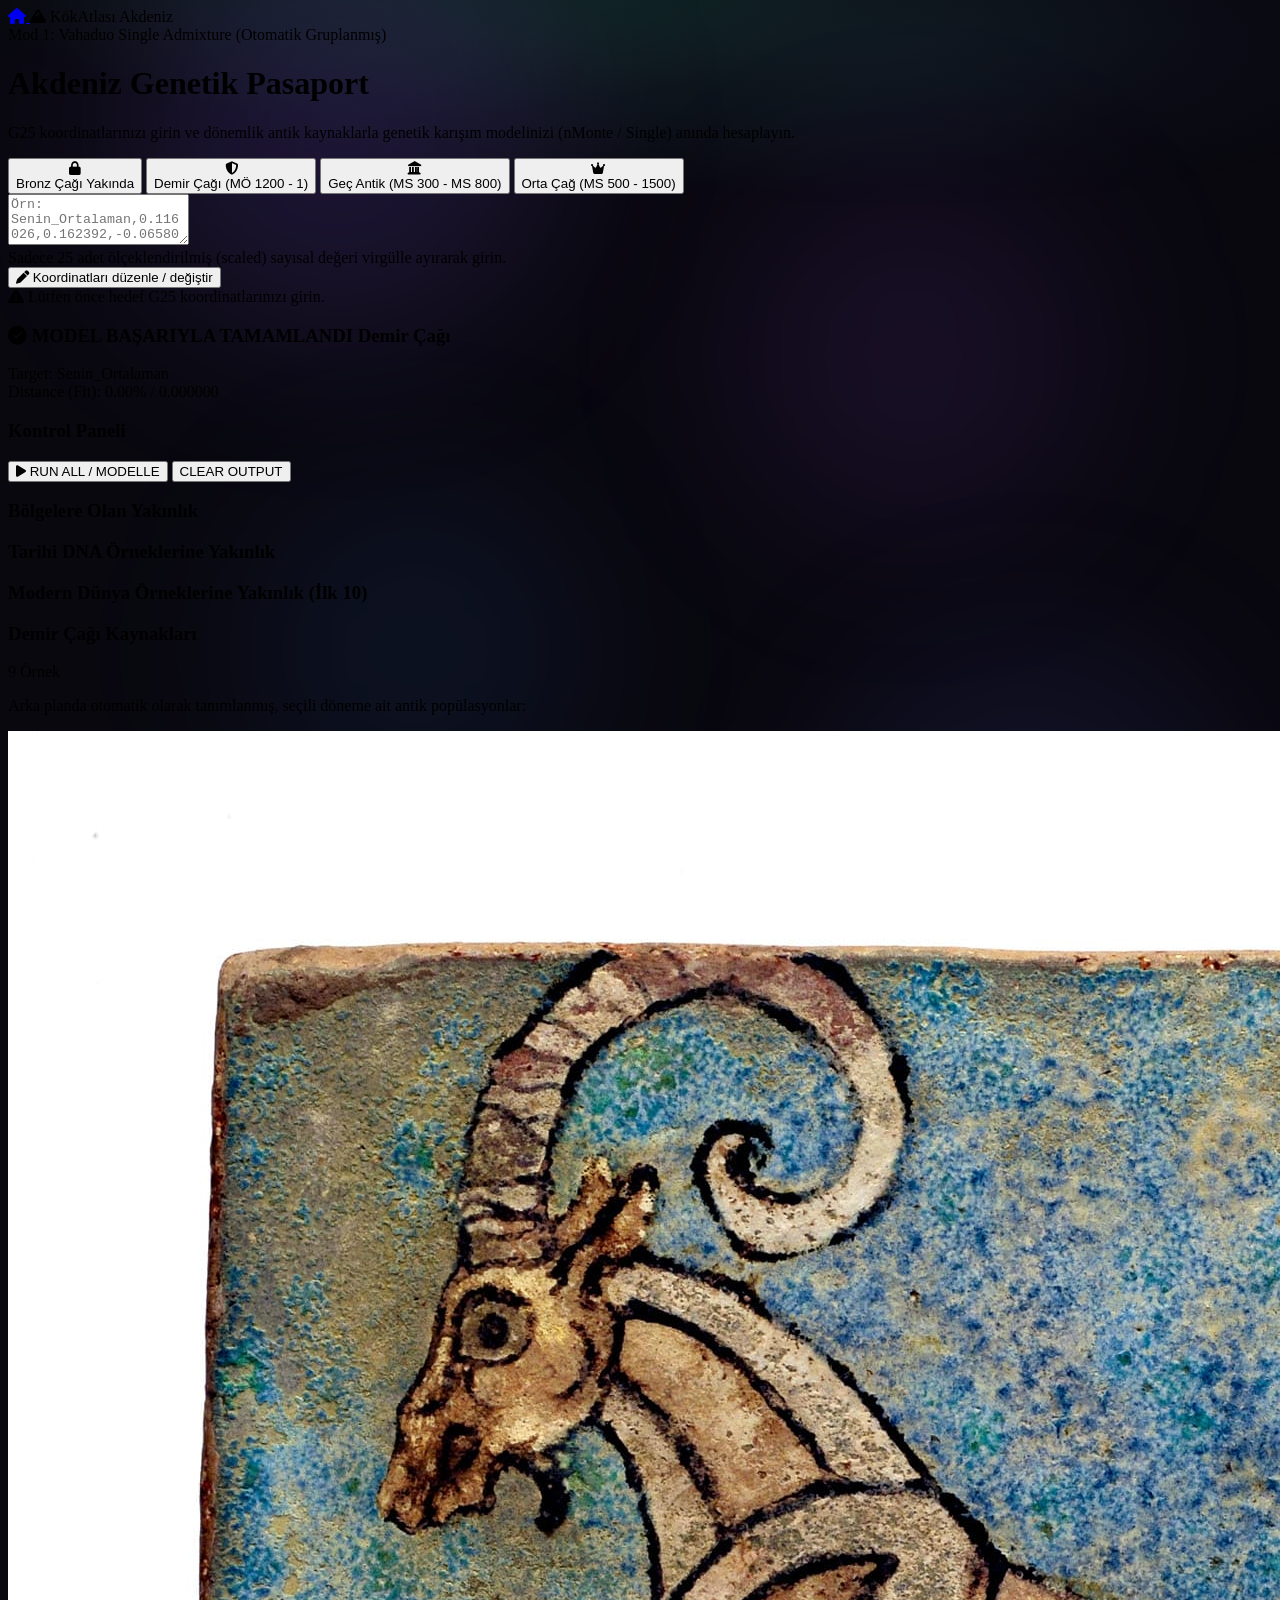
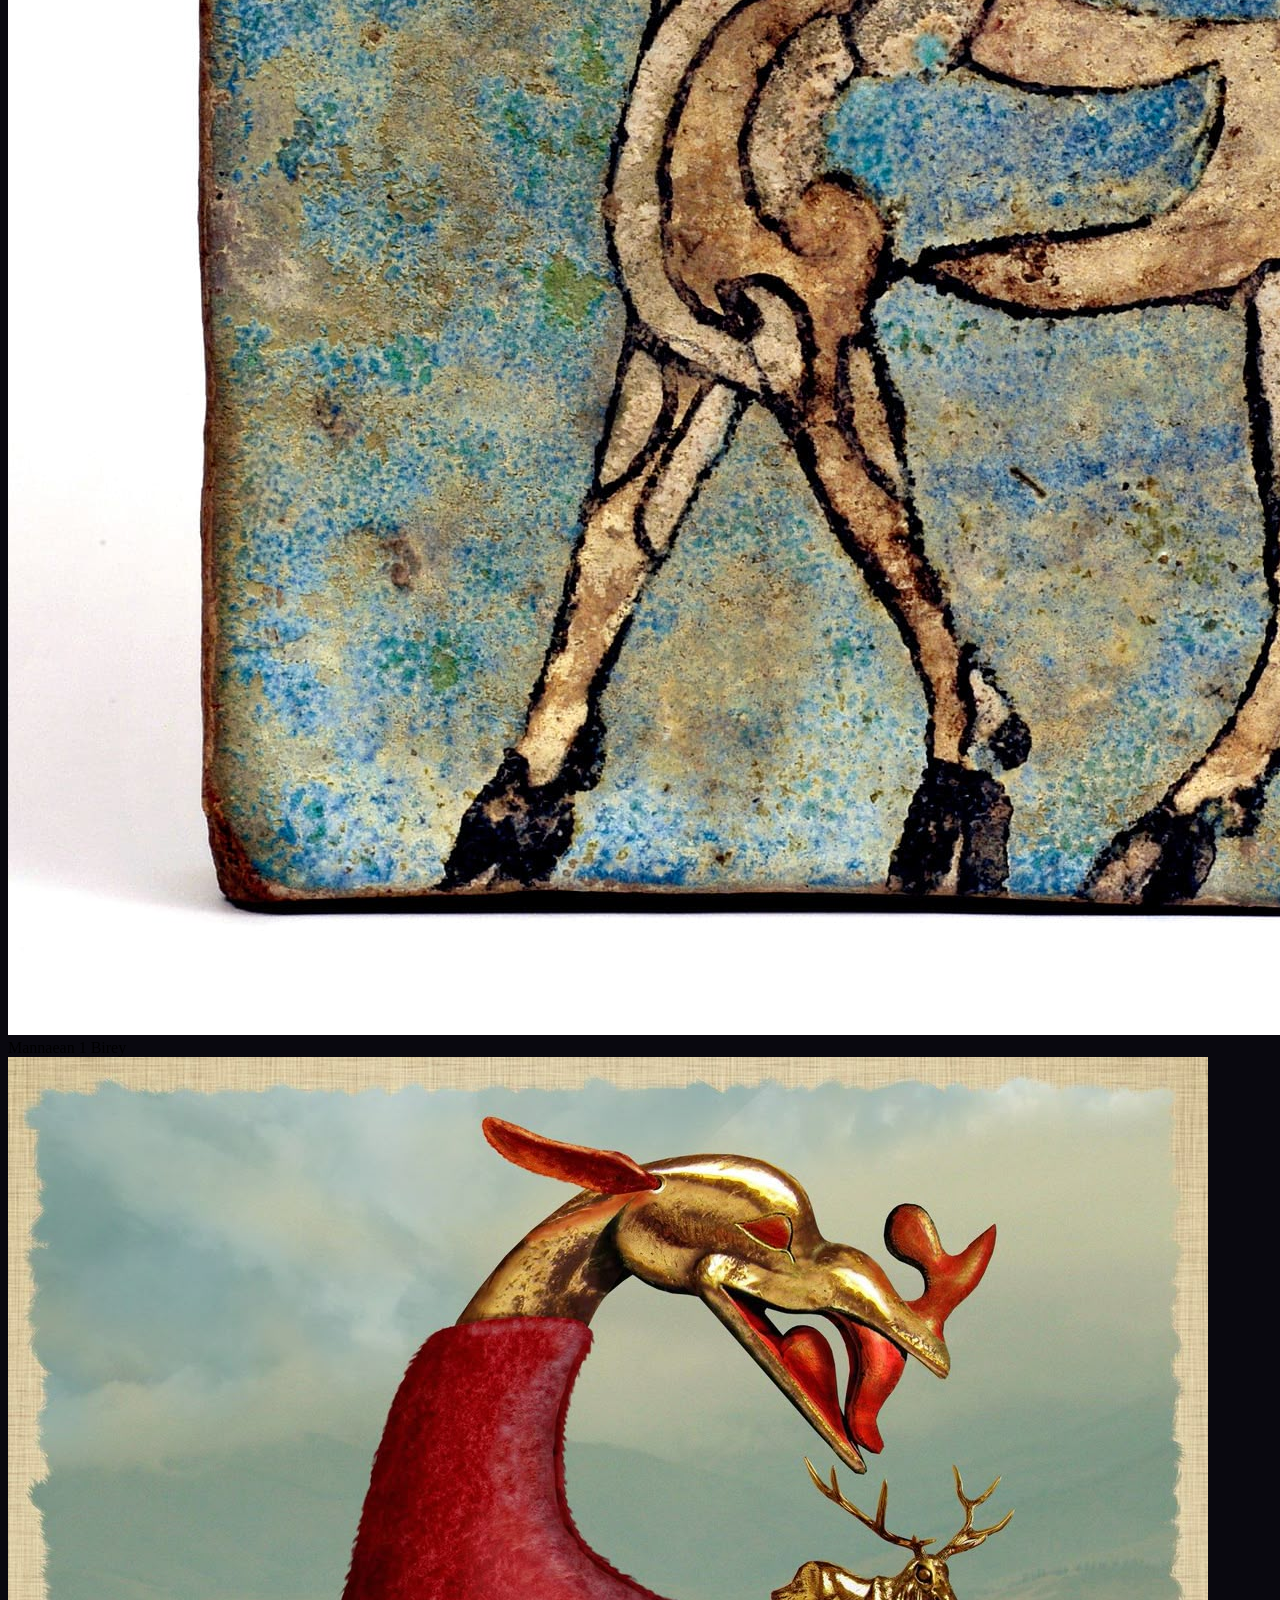
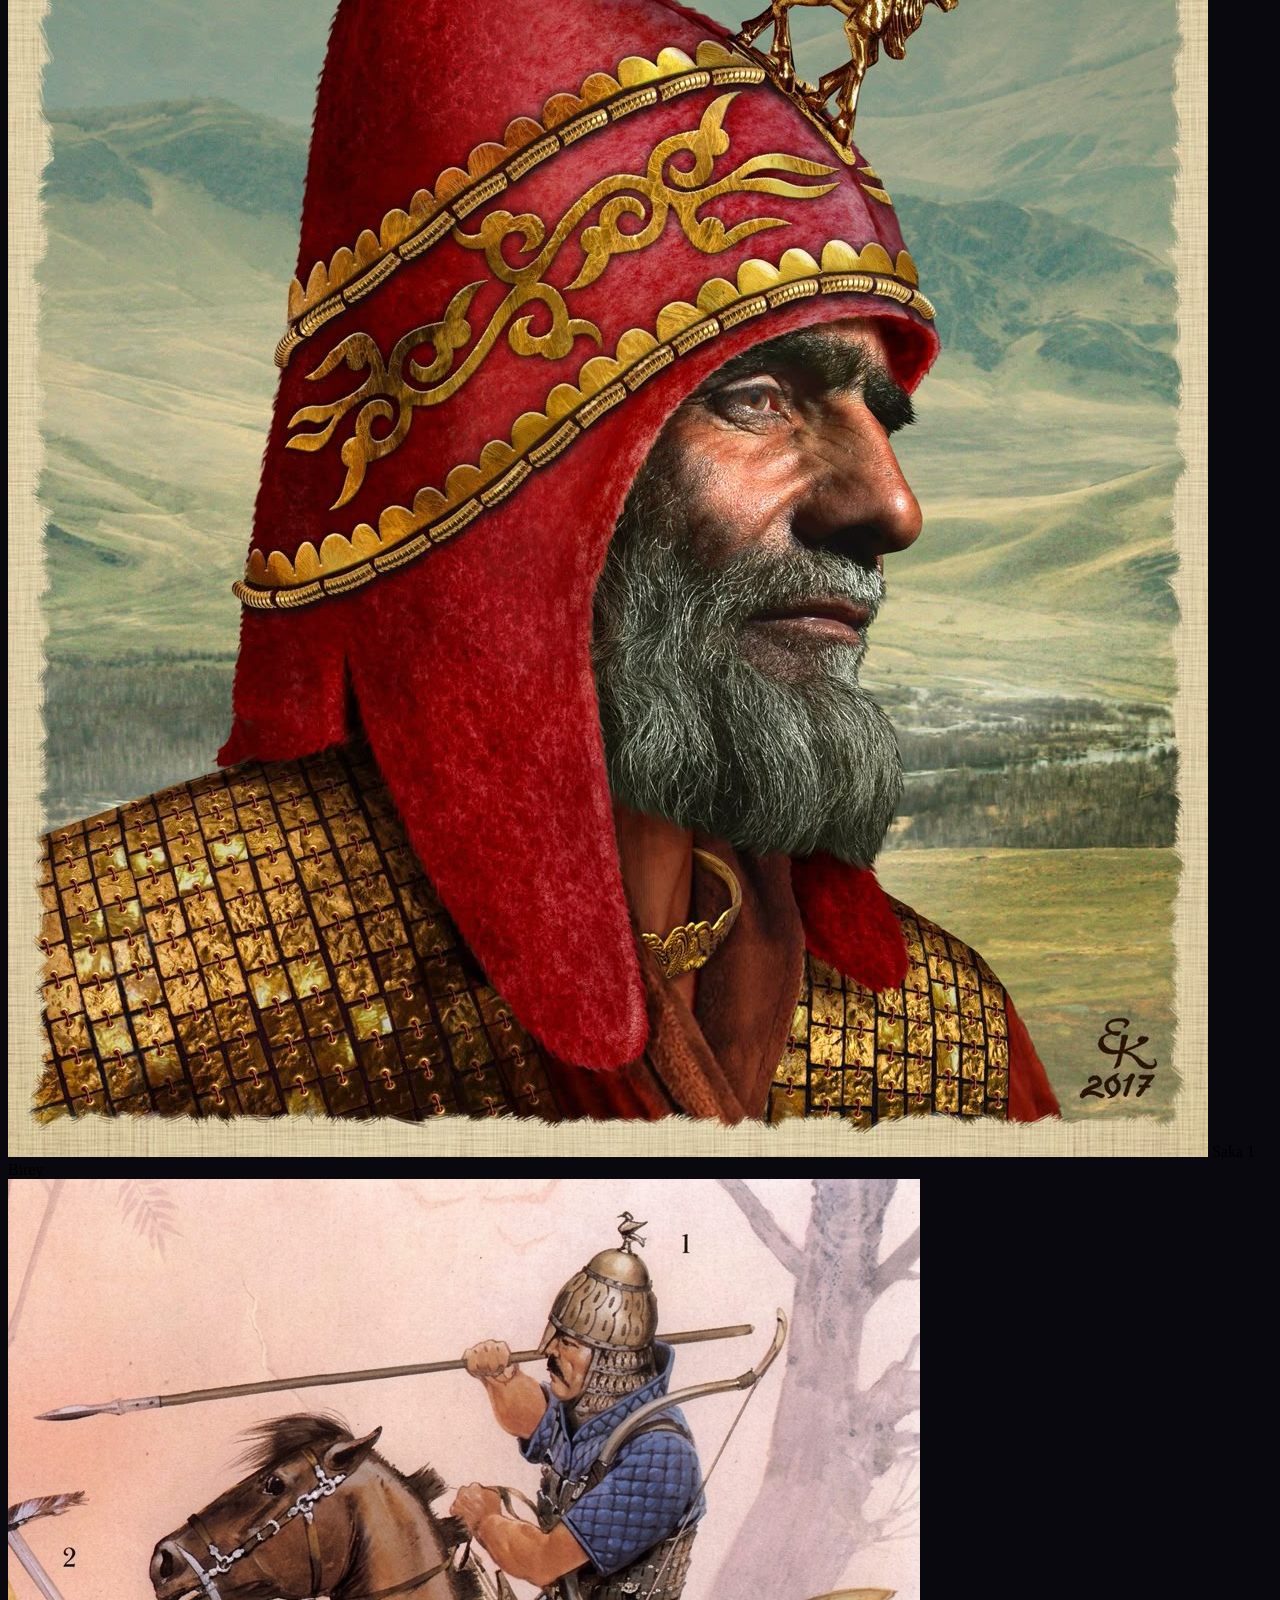
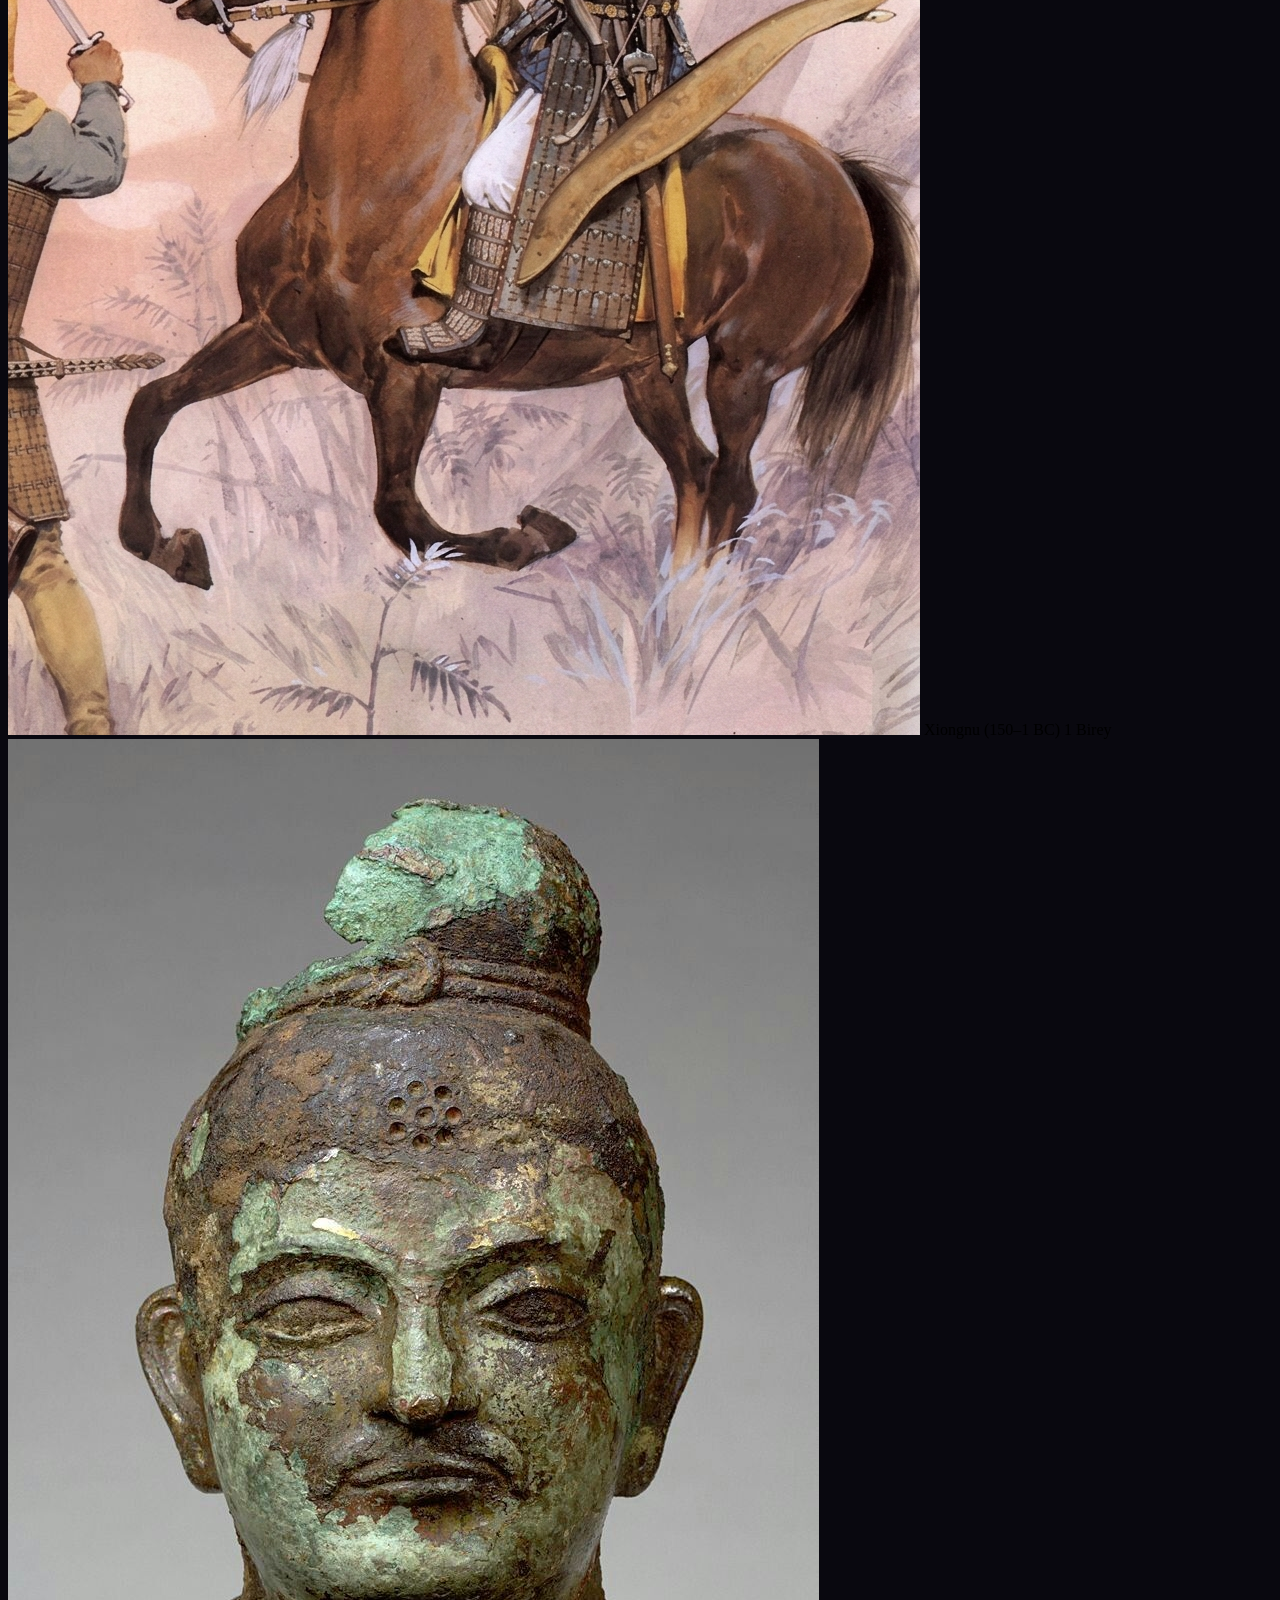
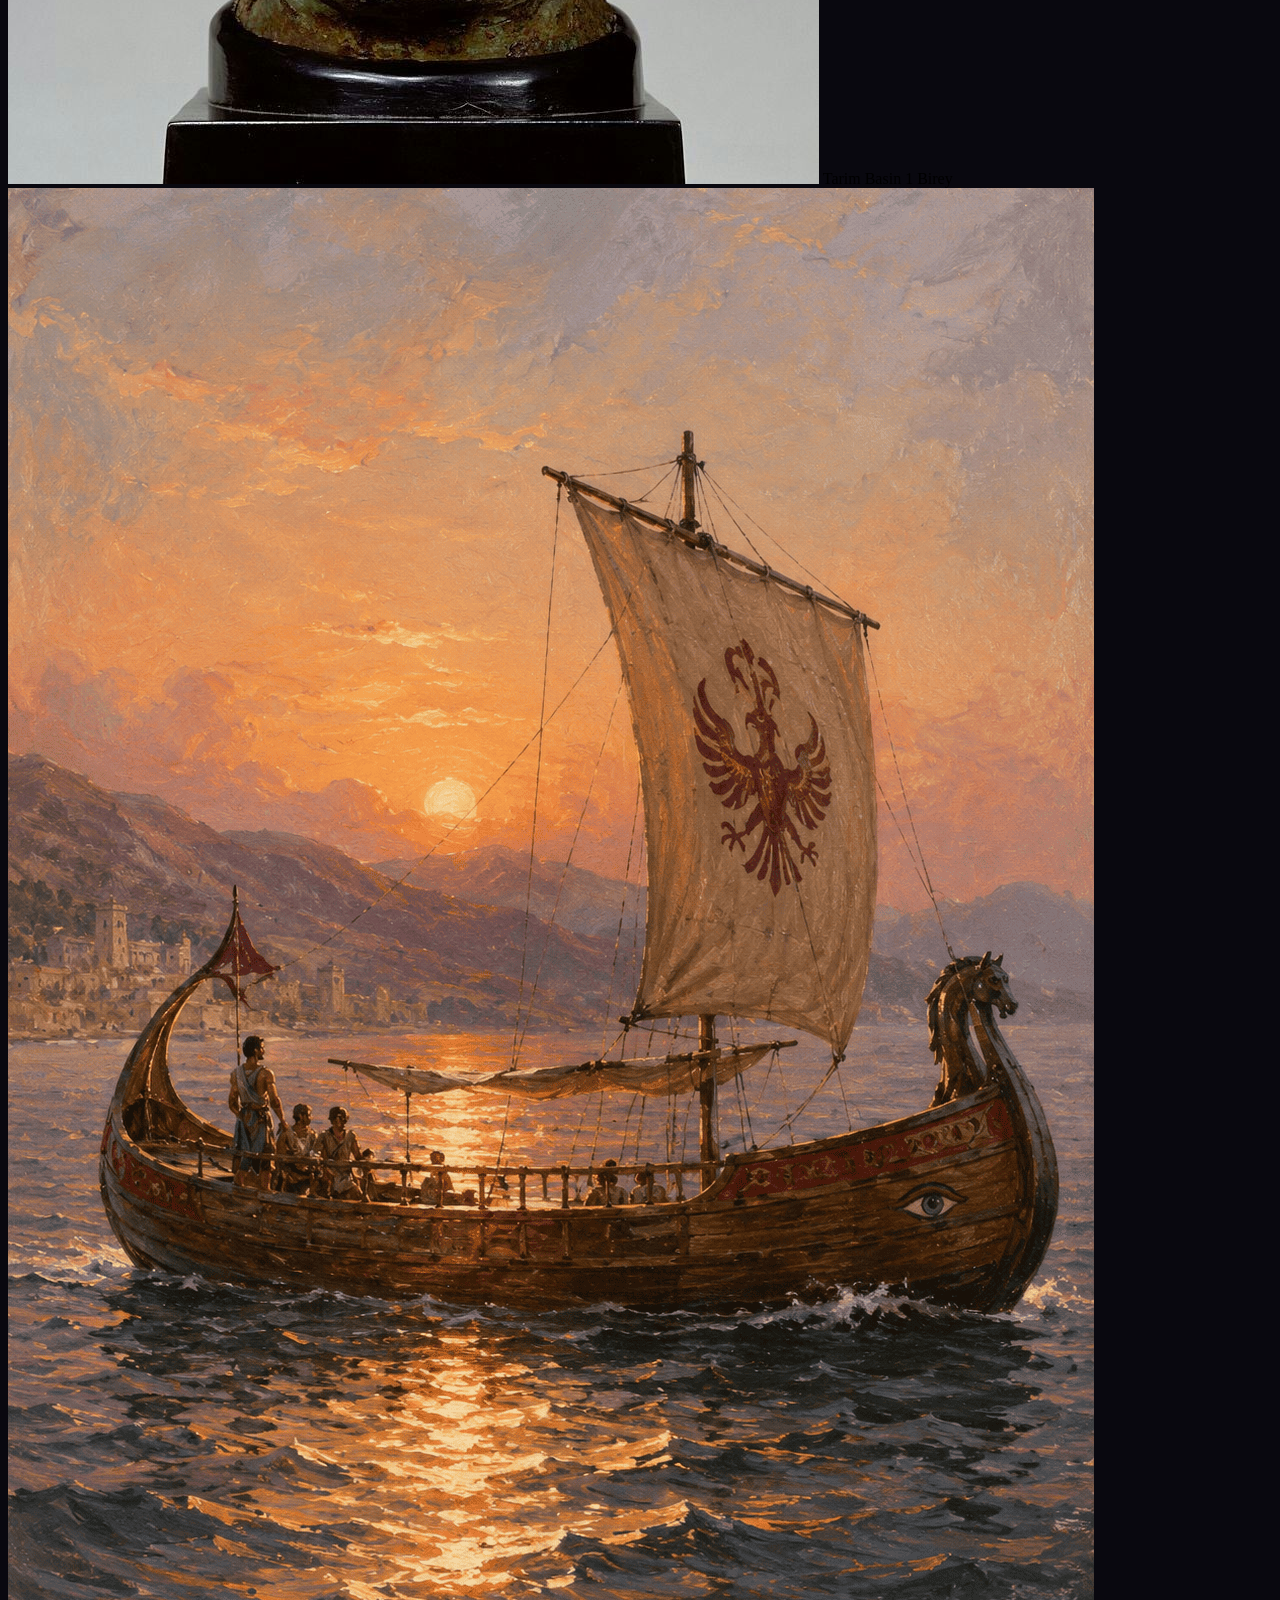
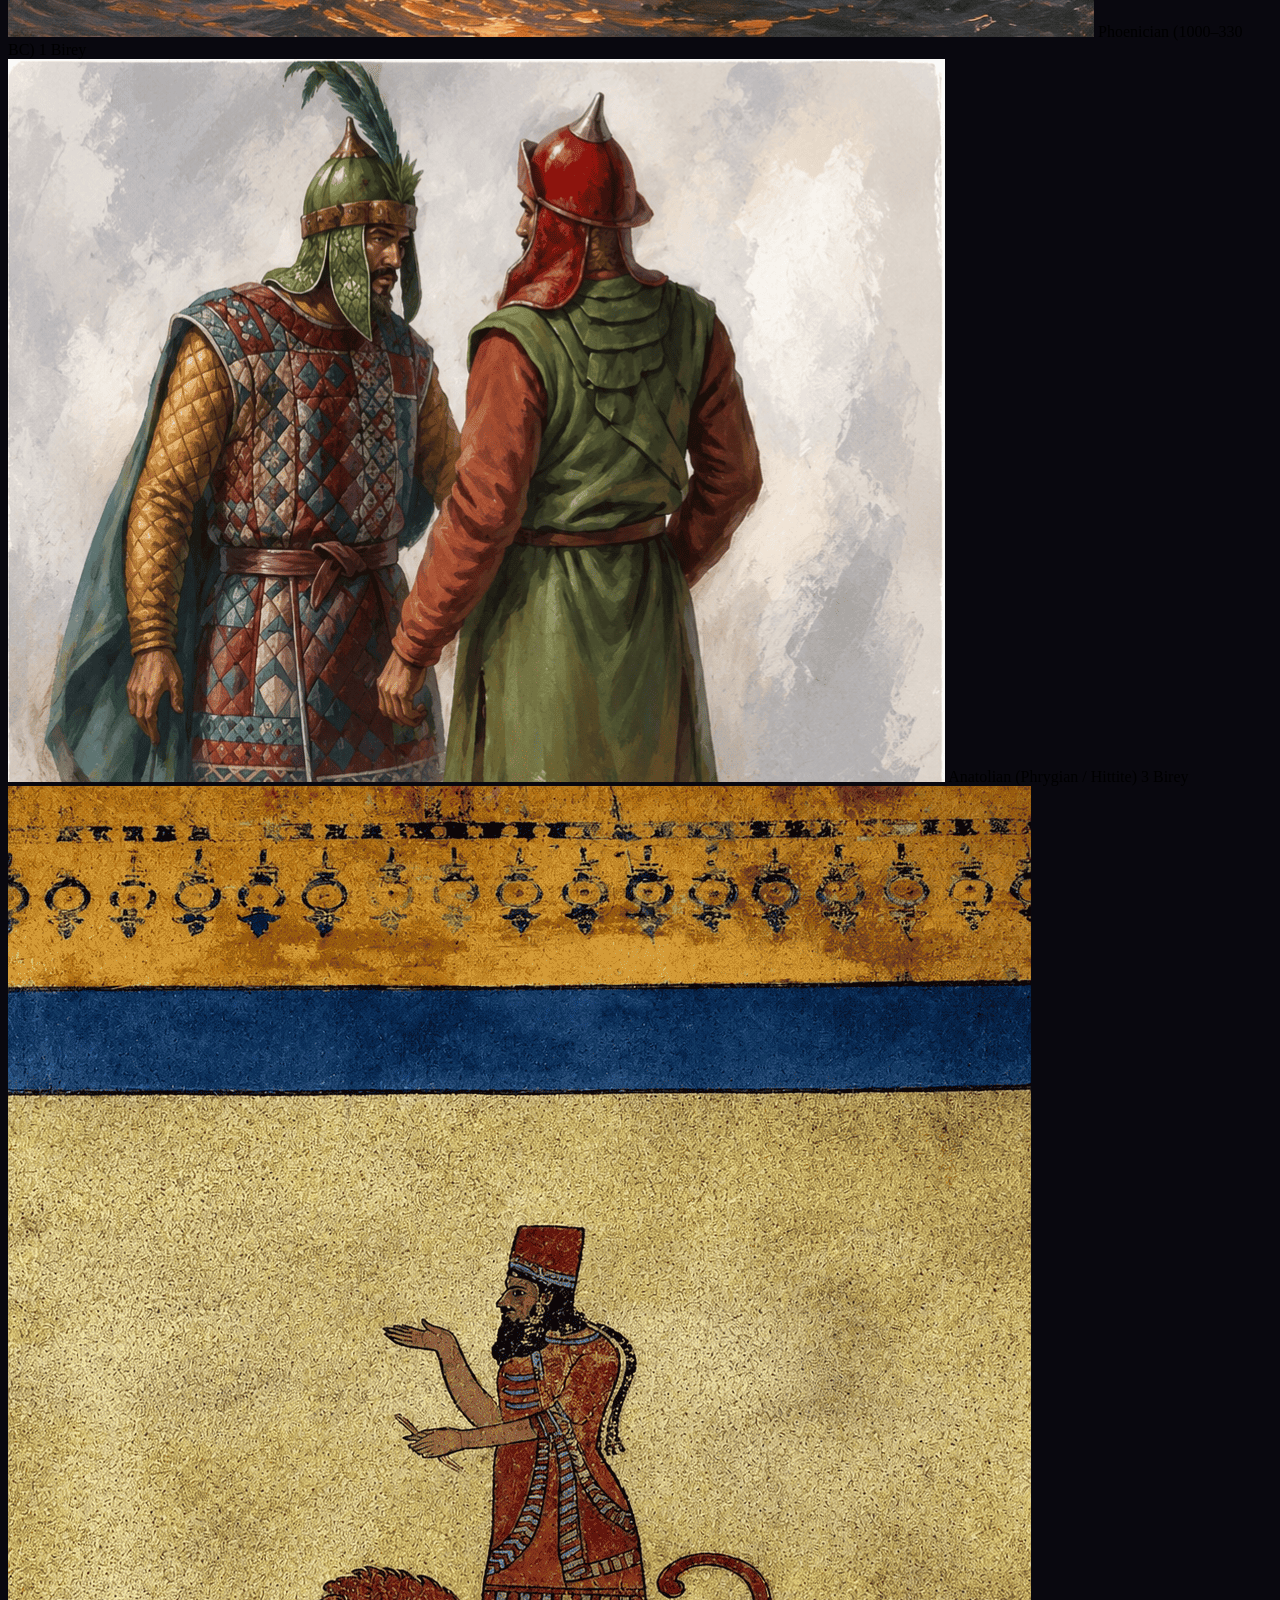
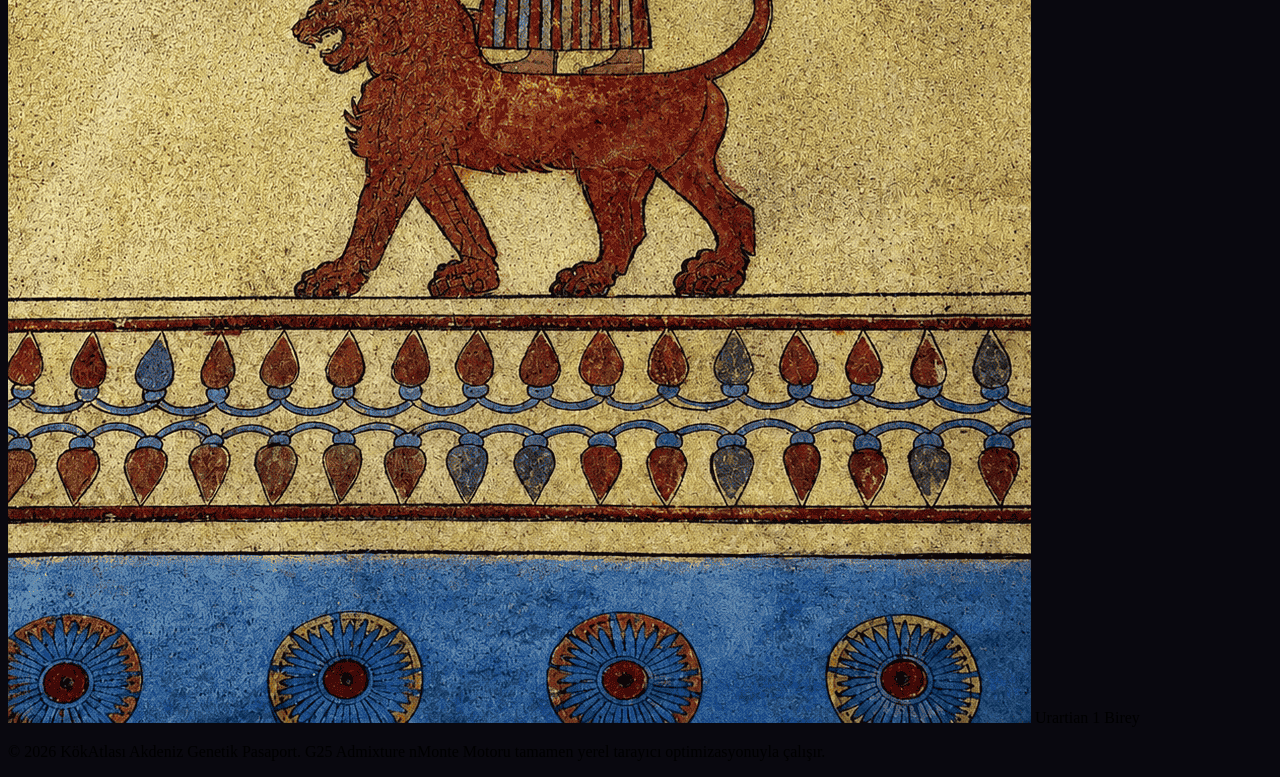
==== akdeniz.html @ dd56e6c7 "Create akdeniz.html" ====
<!DOCTYPE html>
<html lang="tr">
<head>
    <meta charset="UTF-8">
    <meta name="viewport" content="width=device-width, initial-scale=1.0">
    <title>KökAtlası - Akdeniz Genetik Pasaport</title>
    <script src="https://cdn.tailwindcss.com"></script>
    <link href="https://fonts.googleapis.com/css2?family=Plus+Jakarta+Sans:wght@300;400;500;600;700;800&display=swap" rel="stylesheet">
    <link rel="stylesheet" href="https://cdnjs.cloudflare.com/ajax/libs/font-awesome/6.4.0/css/all.min.css">
    
    <script>
        tailwind.config = {
            theme: {
                extend: {
                    fontFamily: {
                        sans: ['Plus Jakarta Sans', 'sans-serif'],
                    },
                    colors: {
                        darkBg: '#09080f',
                        cardBg: '#12111a',
                        cardBorder: '#1f1d2b',
                        brandPurple: '#8b5cf6',
                        brandIndigo: '#6366f1',
                    }
                }
            }
        }
    </script>
    
    <style>
        body {
            background-color: #09080f;
            background-image: none;
            background-attachment: fixed;
            overflow-x: hidden;
        }

        /* Yavaşça süzülen arka plan ışık lekeleri */
        .bg-orb {
            position: fixed;
            border-radius: 9999px;
            filter: blur(90px);
            pointer-events: none;
            z-index: 0;
        }
        .bg-orb-1 {
            top: -10%;
            left: 10%;
            width: 420px;
            height: 420px;
            background: rgba(139, 92, 246, 0.16);
            animation: orbDrift1 28s ease-in-out infinite;
        }
        .bg-orb-2 {
            bottom: -15%;
            right: 5%;
            width: 380px;
            height: 380px;
            background: rgba(99, 102, 241, 0.12);
            animation: orbDrift2 32s ease-in-out infinite;
        }
        .bg-orb-3 {
            top: 20%;
            right: 15%;
            width: 350px;
            height: 350px;
            background: rgba(168, 85, 247, 0.1);
            animation: orbDrift3 35s ease-in-out infinite;
        }
        .bg-orb-4 {
            bottom: 10%;
            left: 20%;
            width: 320px;
            height: 320px;
            background: rgba(59, 130, 246, 0.09);
            animation: orbDrift4 30s ease-in-out infinite;
        }
        @keyframes orbDrift1 {
            0%, 100% { transform: translate(0, 0) scale(1); }
            50% { transform: translate(40px, 30px) scale(1.08); }
        }
        @keyframes orbDrift2 {
            0%, 100% { transform: translate(0, 0) scale(1); }
            50% { transform: translate(-30px, -20px) scale(1.1); }
        }
        @keyframes orbDrift3 {
            0%, 100% { transform: translate(0, 0) scale(1); }
            50% { transform: translate(-20px, 25px) scale(1.05); }
        }
        @keyframes orbDrift4 {
            0%, 100% { transform: translate(0, 0) scale(1); }
            50% { transform: translate(25px, -15px) scale(1.07); }
        }

        /* Kuzey ışıkları (Aurora Borealis) efekti */
        #aurora {
            position: fixed;
            inset: 0;
            pointer-events: none;
            z-index: 0;
            background: 
                radial-gradient(ellipse 1200px 400px at 50% 0%, rgba(52, 211, 153, 0.08) 0%, transparent 50%),
                radial-gradient(ellipse 900px 350px at 30% -10%, rgba(34, 197, 94, 0.1) 0%, transparent 60%),
                radial-gradient(ellipse 1000px 300px at 70% 5%, rgba(96, 165, 250, 0.06) 0%, transparent 55%);
            background-attachment: fixed;
            animation: auroraFlow 12s ease-in-out infinite;
        }
        @keyframes auroraFlow {
            0%, 100% { 
                background: 
                    radial-gradient(ellipse 1200px 400px at 50% 0%, rgba(52, 211, 153, 0.08) 0%, transparent 50%),
                    radial-gradient(ellipse 900px 350px at 30% -10%, rgba(34, 197, 94, 0.1) 0%, transparent 60%),
                    radial-gradient(ellipse 1000px 300px at 70% 5%, rgba(96, 165, 250, 0.06) 0%, transparent 55%);
            }
            50% { 
                background: 
                    radial-gradient(ellipse 1200px 400px at 50% 0%, rgba(52, 211, 153, 0.14) 0%, transparent 50%),
                    radial-gradient(ellipse 900px 350px at 30% -10%, rgba(34, 197, 94, 0.15) 0%, transparent 60%),
                    radial-gradient(ellipse 1000px 300px at 70% 5%, rgba(96, 165, 250, 0.11) 0%, transparent 55%);
            }
        }

        header, main, footer {
            position: relative;
            z-index: 1;
        }

        /* Yıldız / parçacık arka planı */
        #starField {
            position: fixed;
            inset: 0;
            pointer-events: none;
            z-index: 0;
            overflow: hidden;
            animation: starDrift 80s linear infinite;
        }
        @keyframes starDrift {
            from { transform: translateX(0); }
            to { transform: translateX(100px); }
        }
        .star {
            position: absolute;
            background: #fff;
            border-radius: 9999px;
            opacity: 0;
            animation: twinkle ease-in-out infinite;
        }
        @keyframes twinkle {
            0%, 100% { opacity: 0; transform: scale(0.8); }
            50% { opacity: var(--star-max-opacity, 0.7); transform: scale(1); }
        }

        /* İmleci takip eden yumuşak mor ışık (marka rengiyle uyumlu) */
        #cursorGlow {
            position: fixed;
            top: 0;
            left: 0;
            width: 0;
            height: 0;
            pointer-events: none;
            z-index: 99999;
            opacity: 0;
            transition: opacity 0.3s ease;
            will-change: transform;
        }
        #cursorGlow.visible {
            opacity: 1;
        }
        #cursorGlow .glow-inner {
            position: absolute;
            top: 0;
            left: 0;
            width: 26px;
            height: 26px;
            margin-left: -13px;
            margin-top: -13px;
            border-radius: 9999px;
            background: radial-gradient(circle, rgba(139, 92, 246, 0.9) 0%, rgba(139, 92, 246, 0.35) 45%, transparent 75%);
            filter: blur(4px);
        }

        @media (prefers-reduced-motion: reduce) {
            .bg-orb, .star {
                animation: none !important;
                opacity: 1 !important;
                transform: none !important;
            }
            #cursorGlow {
                display: none !important;
            }
        }

        /* Sayfa açılışında elemanların sırayla (fade + yukarı kayarak) belirmesi */
        @keyframes fadeInUp {
            from { opacity: 0; transform: translateY(18px); }
            to { opacity: 1; transform: translateY(0); }
        }
        .fade-in-up {
            opacity: 0;
            animation: fadeInUp 1.3s cubic-bezier(0.16, 1, 0.3, 1) forwards;
        }
        .delay-1 { animation-delay: 0.1s; }
        .delay-2 { animation-delay: 0.35s; }
        .delay-3 { animation-delay: 0.6s; }
        .delay-4 { animation-delay: 0.85s; }

        /* Liste/sonuç satırlarının teker teker (staggered) belirmesi */
        @keyframes rowFadeIn {
            from { opacity: 0; transform: translateY(10px); }
            to { opacity: 1; transform: translateY(0); }
        }
        .row-fade-in {
            opacity: 0;
            animation: rowFadeIn 3s cubic-bezier(0.16, 1, 0.3, 1) forwards;
        }

        /* Dönem değiştirildiğinde kaynak listesi / sonuç panelinin yumuşak geçişi */
        @keyframes periodContentFade {
            from { opacity: 0; transform: translateY(8px); }
            to { opacity: 1; transform: translateY(0); }
        }
        .period-fade {
            animation: periodContentFade 3s cubic-bezier(0.16, 1, 0.3, 1);
        }

        @media (prefers-reduced-motion: reduce) {
            .fade-in-up, .row-fade-in, .period-fade {
                animation: none !important;
                opacity: 1 !important;
                transform: none !important;
            }
        }

        /* Özel Kaydırma Çubuğu */
        ::-webkit-scrollbar {
            width: 8px;
        }
        ::-webkit-scrollbar-track {
            background: #09080f;
        }
        ::-webkit-scrollbar-thumb {
            background: #1f1d2b;
            border-radius: 99px;
        }
        ::-webkit-scrollbar-thumb:hover {
            background: #8b5cf6;
        }
        /* Aşama Çizgisi Animasyonları */
        .step-transition {
            transition: all 0.4s cubic-bezier(0.4, 0, 0.2, 1);
        }

        /* Kilitli dönem butonuna tıklanınca hafif sallanma efekti */
        @keyframes lockShake {
            0% { transform: translateX(0); }
            15% { transform: translateX(-4px); }
            30% { transform: translateX(4px); }
            45% { transform: translateX(-3px); }
            60% { transform: translateX(3px); }
            75% { transform: translateX(-1.5px); }
            100% { transform: translateX(0); }
        }
        .locked-period-btn.shake-anim {
            animation: lockShake 0.4s ease-in-out;
        }

        /* Küçük kaynak/sonuç resimlerinin üzerine gelince imleç değişsin */
        .group-thumb {
            cursor: zoom-in;
        }

        /* Yakınlık panelleri (Türkiye / Tarihi / Modern) üzerine fare gelince büyüsün */
        .proximity-panel {
            transition: transform 0.25s cubic-bezier(0.4, 0, 0.2, 1), box-shadow 0.25s ease;
            transform-origin: top center;
            position: relative;
            z-index: 1;
        }
        .proximity-panel:hover {
            transform: scale(1.4);
            z-index: 50;
            box-shadow: 0 25px 60px rgba(0, 0, 0, 0.65);
        }

        /* Fare bir resmin üzerine geldiğinde arka planı hafifçe karartan katman */
        #hoverDimOverlay {
            position: fixed;
            inset: 0;
            background: rgba(0, 0, 0, 0.55);
            backdrop-filter: blur(1px);
            opacity: 0;
            pointer-events: none;
            transition: opacity 0.2s ease;
            z-index: 9998;
        }
        #hoverDimOverlay.visible {
            opacity: 1;
        }

        /* Fare ile üzerine gelince beliren büyük önizleme kartı (resim + metin) */
        #hoverImgPreview {
            position: fixed;
            top: 0;
            left: 0;
            display: flex;
            gap: 20px;
            width: 780px;
            max-width: 90vw;
            padding: 20px;
            border-radius: 18px;
            border: 2px solid rgba(139, 92, 246, 0.6);
            box-shadow: 0 20px 50px rgba(0, 0, 0, 0.6);
            background-color: #13111c;
            pointer-events: none;
            opacity: 0;
            transform: scale(0.95);
            transition: opacity 0.15s ease, transform 0.15s ease;
            z-index: 9999;
        }
        #hoverImgPreview.visible {
            opacity: 1;
            transform: scale(1);
        }
        #hoverPreviewMedia {
            flex-shrink: 0;
            width: 320px;
            display: flex;
            flex-direction: column;
            gap: 12px;
        }
        #hoverPreviewMedia img {
            width: 100%;
            border-radius: 14px;
            border: 1px solid rgba(255, 255, 255, 0.1);
            object-fit: cover;
        }
        #hoverPreviewMainImg {
            height: 320px;
            display: block;
        }
        #hoverPreviewExtraImg {
            height: 190px;
            display: none;
        }
        #hoverPreviewExtraImg.has-image {
            display: block;
        }
        #hoverPreviewText {
            flex: 1;
            min-width: 0;
            max-height: 510px;
            overflow-y: auto;
            padding-right: 4px;
        }
        #hoverPreviewTitle {
            font-weight: 700;
            font-size: 19px;
            color: #fff;
            margin-bottom: 10px;
        }
        #hoverPreviewDesc {
            font-size: 14.5px;
            line-height: 1.7;
            color: #d1d5db;
            white-space: pre-line;
        }
        #hoverPreviewDesc:empty::after {
            content: "Bu kaynak için henüz açıklama eklenmedi.";
            color: #6b7280;
            font-style: italic;
        }
        #hoverPreviewClose {
            display: none;
        }

        /* --- MOBİL / DOKUNMATİK EKRAN DÜZELTMESİ ---
           768px altında: kutu artık imleci takip etmez, ekranın ortasında sabit durur,
           resim üstte + yazı altta dikey akar, tüm kart kaydırılabilir olur ve
           kapatmak için sağ üstte bir X butonu belirir (touch'ta mouseout güvenilir değil). */
        @media (max-width: 768px) {
            #hoverImgPreview {
                top: 50% !important;
                left: 50% !important;
                transform: translate(-50%, -50%) scale(0.95);
                flex-direction: column;
                width: 92vw;
                max-width: 92vw;
                max-height: 85vh;
                overflow-y: auto;
                gap: 12px;
                /* ÖNEMLİ: pointer-events sadece .visible iken açık olmalı, yoksa
                   kart kapandıktan sonra da görünmez halde dokunuşları yutmaya devam eder. */
                pointer-events: none;
            }
            #hoverImgPreview.visible {
                transform: translate(-50%, -50%) scale(1);
                pointer-events: auto;
            }
            #hoverDimOverlay.visible {
                pointer-events: auto;
            }
            #hoverPreviewMedia {
                width: 100%;
            }
            #hoverPreviewMainImg {
                height: auto;
                max-height: 45vh;
            }
            #hoverPreviewExtraImg {
                height: auto;
                max-height: 30vh;
            }
            #hoverPreviewText {
                max-height: none;
                overflow-y: visible;
            }
            #hoverPreviewClose {
                display: flex;
                position: sticky;
                top: 0;
                margin-left: auto;
                align-items: center;
                justify-content: center;
                width: 32px;
                height: 32px;
                border-radius: 9999px;
                background: rgba(255, 255, 255, 0.1);
                border: 1px solid rgba(255, 255, 255, 0.2);
                color: #fff;
                font-size: 16px;
                z-index: 2;
            }
        }
    </style>
</head>
<body class="text-gray-300 font-sans min-h-screen flex flex-col antialiased">
    <div id="aurora"></div>
    <div id="starField"></div>
    <div class="bg-orb bg-orb-1"></div>
    <div class="bg-orb bg-orb-2"></div>
    <div class="bg-orb bg-orb-3"></div>
    <div class="bg-orb bg-orb-4"></div>
    <div id="cursorGlow"><div class="glow-inner"></div></div>

    <!-- Fare ile resim üzerine gelince (veya mobilde dokununca) beliren büyük önizleme kutusu -->
    <div id="hoverDimOverlay"></div>
    <div id="hoverImgPreview">
        <button id="hoverPreviewClose" type="button" aria-label="Kapat">✕</button>
        <div id="hoverPreviewMedia">
            <img id="hoverPreviewMainImg" src="" alt="" />
            <img id="hoverPreviewExtraImg" src="" alt="" />
        </div>
        <div id="hoverPreviewText">
            <div id="hoverPreviewTitle"></div>
            <div id="hoverPreviewDesc"></div>
        </div>
    </div>

    <header class="fade-in-up delay-1 w-full max-w-[1700px] mx-auto px-6 py-4 flex flex-col sm:flex-row justify-between items-center gap-4 z-10">
        <div class="flex items-center gap-3">
            <a href="index.html" title="Ana Sayfaya Dön" class="w-9 h-9 rounded-full bg-white/5 border border-white/10 flex items-center justify-center text-gray-300 hover:text-brandPurple hover:border-brandPurple/40 transition-colors">
                <i class="fa-solid fa-house text-sm"></i>
            </a>
            <span class="px-4 py-2 rounded-full bg-white/5 border border-white/10 text-xs font-medium flex items-center gap-1.5">
                <i class="fa-solid fa-mountain text-brandPurple"></i> KökAtlası Akdeniz
            </span>
        </div>
        <div class="flex items-center gap-4">
            <span class="text-xs text-gray-500 font-medium">Mod 1: Vahaduo Single Admixture (Otomatik Gruplanmış)</span>
        </div>
    </header>

    <main class="flex-grow w-full max-w-[1700px] mx-auto px-6 py-4 flex flex-col gap-6">
        
        <!-- Üst Başlık -->
        <div class="text-center max-w-3xl mx-auto mb-2">
            <h1 class="text-3xl sm:text-5xl font-extrabold text-white tracking-tight leading-tight mb-3">
                Akdeniz <span class="text-transparent bg-clip-text bg-gradient-to-r from-brandPurple to-brandIndigo">Genetik Pasaport</span>
            </h1>
            <p class="text-gray-400 text-xs sm:text-sm">
                G25 koordinatlarınızı girin ve dönemlik antik kaynaklarla genetik karışım modelinizi (nMonte / Single) anında hesaplayın.
            </p>
        </div>

        <!-- Aşama Çizgisi (Step Indicator) - image_896b7b.jpg Tasarımından Esinlenildi -->
        <div class="fade-in-up delay-2 w-full max-w-4xl mx-auto bg-cardBg/60 border border-cardBorder rounded-2xl p-6 mb-2">
            <div class="relative flex items-center justify-between">
                <!-- Arka plan çizgisi -->
                <div class="absolute left-0 right-0 h-0.5 bg-gray-800 top-4 z-0"></div>
                <!-- Aktif ilerleme çizgisi -->
                <div id="timelineProgress" class="absolute left-0 h-0.5 bg-gradient-to-r from-brandPurple to-brandIndigo top-4 z-0 step-transition" style="width: 33.33%;"></div>
                <!-- Not: Bronz Çağı kilitli olduğu için ilerleme çizgisi ve varsayılan aktif nokta Demir Çağı'ndan başlıyor -->
                
                <!-- Aşamalar (Dots) -->
                <!-- AŞAMA 1: Bronz Çağı (KİLİTLİ - koordinatlar henüz bulunamadı) -->
                <button type="button" onclick="shakeLockedButton(this)" title="Yakında eklenecek" class="locked-period-btn relative z-10 flex flex-col items-center group focus:outline-none cursor-not-allowed opacity-60">
                    <div id="dot-bronze_age" class="relative w-9 h-9 rounded-full bg-gray-800 border-4 border-darkBg flex items-center justify-center text-gray-400 text-xs font-bold step-transition">
                        <i class="fa-solid fa-lock text-[11px]"></i>
                    </div>
                    <span class="text-[11px] font-bold mt-2 text-gray-400 step-transition">Bronz Çağı</span>
                    <span class="text-[9px] text-amber-500/80 font-semibold hidden sm:inline">Yakında</span>
                </button>

                <!-- AŞAMA 2: Demir Çağı -->
                <button onclick="switchPeriod('iron_age', 1)" class="relative z-10 flex flex-col items-center group focus:outline-none">
                    <div id="dot-iron_age" class="w-9 h-9 rounded-full bg-brandPurple border-4 border-darkBg flex items-center justify-center text-white text-xs font-bold step-transition shadow-lg shadow-brandPurple/30">
                        <i class="fa-solid fa-shield-halved text-[10px]"></i>
                    </div>
                    <span class="text-[11px] font-bold mt-2 text-white step-transition">Demir Çağı</span>
                    <span class="text-[9px] text-gray-500 hidden sm:inline">(MÖ 1200 - 1)</span>
                </button>

                <!-- AŞAMA 3: Geç Antik Çağ -->
                <button onclick="switchPeriod('late_antiquity', 2)" class="relative z-10 flex flex-col items-center group focus:outline-none">
                    <div id="dot-late_antiquity" class="w-9 h-9 rounded-full bg-gray-800 border-4 border-darkBg flex items-center justify-center text-gray-400 text-xs font-bold step-transition group-hover:bg-gray-700">
                        <i class="fa-solid text-[10px]">🏛️</i>
                    </div>
                    <span class="text-[11px] font-bold mt-2 text-gray-400 step-transition">Geç Antik</span>
                    <span class="text-[9px] text-gray-500 hidden sm:inline">(MS 300 - MS 800)</span>
                </button>

                <!-- AŞAMA 4: Orta Çağ -->
                <button onclick="switchPeriod('middle_ages', 3)" class="relative z-10 flex flex-col items-center group focus:outline-none">
                    <div id="dot-middle_ages" class="w-9 h-9 rounded-full bg-gray-800 border-4 border-darkBg flex items-center justify-center text-gray-400 text-xs font-bold step-transition group-hover:bg-gray-700">
                        <i class="fa-solid fa-crown text-[10px]"></i>
                    </div>
                    <span class="text-[11px] font-bold mt-2 text-gray-400 step-transition">Orta Çağ</span>
                    <span class="text-[9px] text-gray-500 hidden sm:inline">(MS 500 - 1500)</span>
                </button>
            </div>
        </div>

        <div class="grid grid-cols-1 lg:grid-cols-12 gap-6 items-start">
            
            <div class="lg:col-span-8 space-y-6">
                
                <!-- Girdi Alanı -->
                <div id="inputCard" class="fade-in-up delay-3 bg-cardBg border border-cardBorder rounded-2xl p-6 shadow-xl">
                    <textarea id="targetInput" rows="3" class="w-full bg-black/40 border border-cardBorder focus:border-brandPurple focus:ring-1 focus:ring-brandPurple rounded-xl p-3 text-xs font-mono text-gray-300 placeholder-gray-600 outline-none resize-none transition-all" placeholder="Örn: Senin_Ortalaman,0.116026,0.162392,-0.065807,-0.072022,..."></textarea>
                    
                    <div class="flex justify-between items-center mt-3 flex-wrap gap-2">
                        <span class="text-[10px] text-gray-500">Sadece 25 adet ölçeklendirilmiş (scaled) sayısal değeri virgülle ayırarak girin.</span>
                    </div>
                </div>

                <!-- Koordinat başarıyla hesaplandıktan sonra girdi kutusu gizlenir; tekrar düzenlemek için bu buton görünür -->
                <button id="editCoordsBtn" onclick="showInputCard()" class="hidden w-full text-left bg-cardBg/60 border border-cardBorder hover:border-brandPurple/40 rounded-xl px-4 py-2.5 text-[11px] text-gray-400 hover:text-white transition-all items-center gap-2">
                    <i class="fa-solid fa-pen"></i> Koordinatları düzenle / değiştir
                </button>

                <!-- Özel Bildirim Kutusu (Alert yerine) -->
                <div id="customAlert" class="hidden bg-red-500/10 border border-red-500/20 text-red-400 text-xs px-4 py-3 rounded-xl flex items-center gap-2">
                    <i class="fa-solid fa-triangle-exclamation"></i>
                    <span id="alertMessage">Lütfen önce hedef G25 koordinatlarınızı girin.</span>
                </div>

                <!-- Sonuç Ekranı (Vahaduo Single Görünümü) -->
                <div id="resultsPanel" class="hidden bg-cardBg border border-cardBorder rounded-2xl p-6 shadow-xl space-y-6">
                    
                    <!-- Hata ve Mesafe Metadataları -->
                    <div class="border-b border-white/5 pb-4">
                        <h3 class="text-sm font-bold text-emerald-400 flex items-center gap-1.5 mb-2 flex-wrap">
                            <i class="fa-solid fa-circle-check"></i> MODEL BAŞARIYLA TAMAMLANDI
                            <span id="resPeriodBadge" class="ml-1 px-2 py-0.5 rounded-full bg-brandPurple/15 border border-brandPurple/30 text-brandPurple text-[10px] font-bold tracking-wide normal-case">Demir Çağı</span>
                        </h3>
                        <div class="grid grid-cols-2 gap-4 text-xs font-mono">
                            <div>
                                <span class="text-gray-500">Target:</span> 
                                <span id="resTargetName" class="text-white font-semibold">Senin_Ortalaman</span>
                            </div>
                            <div>
                                <span class="text-gray-500">Distance (Fit):</span> 
                                <span id="resDistance" class="text-amber-400 font-bold">0.00% / 0.000000</span>
                            </div>
                        </div>
                    </div>

                    <!-- Barlar Listesi -->
                    <div id="barContainer" class="space-y-4">
                        <!-- Burası JS ile dinamik olarak dolacak -->
                    </div>

                </div>

            </div>

            <div class="fade-in-up delay-4 lg:col-span-4 space-y-6">
                
                <!-- Kontrol Butonları -->
                <div class="bg-cardBg border border-cardBorder rounded-2xl p-6 shadow-xl space-y-3">
                    <h3 class="text-xs font-bold tracking-widest text-gray-500 uppercase mb-4">Kontrol Paneli</h3>
                    
                    <button onclick="calculateSingle()" class="w-full py-3 rounded-xl bg-gradient-to-r from-brandPurple to-brandIndigo hover:from-brandPurple/90 hover:to-brandIndigo/90 text-white font-bold text-xs tracking-wider uppercase shadow-lg shadow-brandPurple/20 transition-all flex items-center justify-center gap-2">
                        <i class="fa-solid fa-play"></i> RUN ALL / MODELLE
                    </button>
                    
                    <button onclick="clearAll()" class="w-full py-2.5 rounded-xl bg-red-500/10 hover:bg-red-500/20 border border-red-500/20 text-red-400 text-xs font-semibold transition-all">
                        CLEAR OUTPUT
                    </button>
                </div>

                <!-- Bölgelere Olan Yakınlık + Tarihi DNA Örneklerine Yakınlık + Modern Dünya Örneklerine Yakınlık (yan yana) -->
                <div class="grid grid-cols-3 gap-3">

                    <!-- Bölgelere Olan Yakınlık -->
                    <div id="turkishProximityPanel" class="proximity-panel bg-cardBg border border-cardBorder rounded-2xl p-4 shadow-xl hidden">
                        <div class="flex justify-between items-center mb-3">
                            <h3 class="text-[10px] font-bold tracking-widest text-gray-500 uppercase leading-tight">Bölgelere Olan Yakınlık</h3>
                        </div>
                        <div id="turkishProximityContainer" class="space-y-1 max-h-72 overflow-y-auto pr-1 text-[10px] font-mono">
                            <!-- RUN ALL sonrası dinamik olarak dolacaktır -->
                        </div>
                    </div>

                    <!-- Tarihi/Tarihsel DNA Örneklerine Yakınlık -->
                    <div id="historicalProximityPanel" class="proximity-panel bg-cardBg border border-cardBorder rounded-2xl p-4 shadow-xl hidden">
                        <div class="flex justify-between items-center mb-3">
                            <h3 class="text-[10px] font-bold tracking-widest text-gray-500 uppercase leading-tight">Tarihi DNA Örneklerine Yakınlık</h3>
                        </div>
                        <div id="historicalProximityContainer" class="space-y-1 max-h-72 overflow-y-auto pr-1 text-[10px] font-mono">
                            <!-- RUN ALL sonrası dinamik olarak dolacaktır -->
                        </div>
                    </div>

                    <!-- Modern Dünya Örneklerine Yakınlık (En Yakın İlk 10) -->
                    <div id="modernProximityPanel" class="proximity-panel bg-cardBg border border-cardBorder rounded-2xl p-4 shadow-xl hidden">
                        <div class="flex justify-between items-center mb-3">
                            <h3 class="text-[10px] font-bold tracking-widest text-gray-500 uppercase leading-tight">Modern Dünya Örneklerine Yakınlık (İlk 10)</h3>
                        </div>
                        <div id="modernProximityContainer" class="space-y-1 max-h-72 overflow-y-auto pr-1 text-[10px] font-mono">
                            <!-- RUN ALL sonrası dinamik olarak dolacaktır -->
                        </div>
                    </div>

                </div>

                <!-- Kaynak (Source) Bilgilendirme -->
                <div id="sourceInfoCard" class="bg-cardBg border border-cardBorder rounded-2xl p-6 shadow-xl">
                    <div class="flex justify-between items-center mb-4">
                        <h3 id="sourceTitle" class="text-xs font-bold tracking-widest text-gray-500 uppercase">Demir Çağı Kaynakları</h3>
                        <span id="sourceCount" class="px-2 py-0.5 text-[10px] rounded-full bg-brandPurple/20 text-brandPurple border border-brandPurple/30 font-bold">4 Örnek</span>
                    </div>
                    <p class="text-[11px] text-gray-400 leading-relaxed mb-4">
                        Arka planda otomatik olarak tanımlanmış, seçili döneme ait antik popülasyonlar:
                    </p>
                    <div id="sourceDetailsContainer" class="space-y-2 max-h-60 overflow-y-auto pr-1 text-xs font-mono">
                        <!-- Döneme göre dinamik olarak dolacaktır -->
                    </div>
                </div>

            </div>

        </div>

    </main>

    <footer class="w-full border-t border-white/5 py-6 mt-12 bg-black/20 text-center text-[11px] text-gray-500">
        <p>© 2026 KökAtlası Akdeniz Genetik Pasaport. G25 Admixture nMonte Motoru tamamen yerel tarayıcı optimizasyonuyla çalışır.</p>
    </footer>

    <script>
        // Aktif Çağ Durumu
        // NOT: Bronz Çağı koordinatları henüz netleştirilemediği için o dönem kilitli.
        // Bu yüzden varsayılan başlangıç dönemi Demir Çağı olarak ayarlandı.
        let currentPeriod = 'iron_age';

        // Kilitli (Bronz Çağı) butonuna tıklanınca hafif sallanma animasyonu tetikler
        function shakeLockedButton(btn) {
            btn.classList.remove('shake-anim');
            // Reflow tetikleyerek animasyonun her tıklamada yeniden başlamasını sağlar
            void btn.offsetWidth;
            btn.classList.add('shake-anim');
            btn.addEventListener('animationend', () => {
                btn.classList.remove('shake-anim');
            }, { once: true });
        }

        // 1. Bronz Çağı Veritabanı
        const dbSourcesBronze = [
            { label: "Kura-Araxes*(3000-2000*BC):Kura-Araxes_Kafkasya", coords: [0.088782, 0.126941, -0.058454, -0.063308, -0.042777, -0.01506, 0.00752, -0.004615, -0.062174, -0.024511, 0.003248, 0.014237, -0.024083, 0.011009, -0.001901, -0.021214, 0.008475, -0.002534, -0.009427, 0.011255, 0.01435, 0.004204, -0.005546, -0.011447, -0.001317] },
            { label: "Maykop_Culture*(3500-2500*BC):Maykop_Kuzey_Kafkas", coords: [0.086505, 0.113739, -0.042614, -0.044897, -0.038161, -0.008925, 0.018566, -0.004154, -0.042337, -0.01877, -0.002111, 0.011839, -0.019177, 0.00578, -0.000271, -0.014585, 0.011082, 0.003547, -0.004525, 0.007253, 0.011355, -0.002226, -0.002588, -0.005181, -0.001916] },
            { label: "Yamnaya_Culture*(3300-2600*BC):Yamnaya_Samara", coords: [0.125, 0.085, 0.045, 0.112, -0.045, 0.035, 0.005, 0.012, -0.015, -0.035, -0.005, 0.005, -0.012, -0.015, 0.025, 0.015, -0.005, -0.012, 0.005, 0.015, 0.008, 0.012, 0.005, 0.015, 0.012] },
            { label: "Anatolian_EBA*(2900-2000*BC):Early_Anatolia", coords: [0.112, 0.158, -0.035, -0.070, 0.005, -0.025, 0.001, -0.006, -0.005, 0.032, 0.002, 0.007, -0.016, -0.001, -0.017, 0.002, 0.020, 0.000, 0.006, -0.003, -0.006, 0.003, -0.000, 0.000, -0.000] }
        ];

        // 2. Demir Çağı Veritabanı
        const dbSourcesIron = [
          // Mannaean (1)
            { label: "Mannaean:(1030–800*BC):Mannean:IRN_Hasanlu_IA", coords: [0.0930187, 0.1219201, -0.0637754, -0.0432282, -0.0410674, -0.0097457, 0.0018669, -0.0064741, -0.0304286, -0.0122098, 0.0041757, -0.0011906, 0.0043442, -0.0031576, 0.0028576, 0.0103568, -0.0032306, 0.0017736, 0.0019553, -0.0071979, 0.0018161, -0.0023907, -0.0014174, -0.0032667, 0.0020823] },
            
            // Saka (1)
            { label: "Saka:(540–50*BC):Saka*(Tian*Shan):Saka_Tian_Shan", coords: [0.0932536, -0.0307561, 0.0298732, 0.0515416, -0.0404909, 0.0136657, 0.0015946, 0.0006429, -0.0249519, -0.0299129, -0.0086531, -0.0002462, 0.0014335, -0.0204271, 0.0175274, 0.011488, -0.0007544, -0.0006154, 0.0010416, 0.0009915, -0.014715, 0.0005299, 0.017871, 0.0015406, -0.0017193] },
            
            // Xiongnu (1)
            { label: "Xiongnu*(150–1*BC):Xiongnu*(Late):RUS_Late_Xiongnu", coords: [0.0415971, -0.3564047, 0.0776011, -0.0128025, -0.0662921, -0.0346078, 0.0116759, 0.0171915, 0.006619, 0.0073557, -0.0254213, -0.000545, -5e-04, -0.0033155, 0.0008636, 3.61e-05, -0.0018609, -0.0014051, 0.0028225, 0.0105846, -0.0175939, -0.0042548, -0.0166105, -0.0013693, 0.0022262] },
            
            // Tarim Basin (1)
            { label: "Tarim*Basin:(570–200*BC):Tarim*Basin:Tarim_Basin", coords: [0.0866952, -0.0575467, 0.0143933, 0.0673993, -0.0741675, 0.0187323, -0.0065018, -0.0133070, -0.0322468, -0.0414587, -0.0057377, -0.0054450, 0.0052773, -0.0233728, 0.0205390, 0.0100548, -0.0108872, -0.0024493, -0.0011525, 0.0000000, -0.0165125, 0.0001030, 0.0014995, 0.0056632, 0.0000002] },
       
	        // Phoenician (1)
{ label: "Phoenician_(1000–330_BC)", coords: [0.0808144,0.14962127,-0.053777467,-0.090117,-0.012432967,-0.0334667,-0.0059378333,-0.0085228,0.0102468,0.0065665,0.0080706333,-0.0069987333,0.0183101,0.0004954,-0.0091881333,0.0046539,-0.0049155667,0.0020903,0.0044747333,0.0017509333,-0.00018293333,0.0059517,-0.0049668333,-0.0037957333,-0.00059056667] },
                                   
          
            
            // Anatolian (3)
            { label: "Anatolian*(Phrygian / Hittite):Carian:TUR_Aegean_Mugla_Degirmendere_Anc", coords: [0.1122107, 0.1585073, -0.0311125, -0.0701987, 0.0053598, -0.0258903, 0.0014688, -0.0066342, -0.0052323, 0.0326203, 0.0025577, 0.0079055, -0.0163032, -0.0015368, -0.0174626, 0.0026738, 0.0201877, 0.0009291, 0.0062743, -0.0039498, -0.0062806, 0.0035138, -0.0008218, 0.0006126, -0.0009878] },
            { label: "Anatolian*(Phrygian / Hittite):Phrygian:Gordion_IA", coords: [0.1110589, 0.1502986, -0.0336714, -0.0705063, -0.0040009, -0.0245820, 0.0034580, -0.0073841, -0.0116870, 0.0202800, 0.0029460, 0.0054381, -0.0097693, -0.0005309, -0.0144057, -0.0068757, 0.0087917, -0.0005429, 0.0047764, -0.0034303, -0.0060251, 0.0035331, 0.0000177, 0.0020311, 0.0014027] },
            { label: "Anatolian*(Phrygian / Hittite):Pontic:TUR_BlackSea_Samsun_Anc_A:I4472__BC_177__Coverage_68.22%", coords: [0.104717, 0.147252, -0.045254, -0.069768, -0.00277, -0.022869, 0.00423, -0.002538, -0.015748, 0.018041, 0.007795, 0.003897, -0.000595, 0.006055, -0.018322, -0.009016, -0.002999, -0.003801, 0.007668, -0.00988, -0.000499, 0.001855, 0.002835, 0.000482, 0.003233] },
            
            // Urartian (1)
            { label: "Urartian:(850–750*BC):Urartian:TUR_E_Van_Urartian", coords: [0.1013025, 0.1381117, -0.057228, -0.066538, -0.0273128, -0.0141538, 0.0001763, -0.0062883, -0.021066, -0.004647, 0.0028012, 0.0011615, 0.0021188, -0.0008602, -0.0059375, -0.0023868, -0.0025425, 0.0011718, 0.0022312, -0.0033767, 0.0029948, 0.003215, 0.0004007, -0.0037052, 0.0002695] }
        ];

        // 3. Geç Antik Çağ Veritabanı (MÖ 300 - MS 800) - SENİN GÖNDERDİĞİN 107 ADET GERÇEK ÖRNEK!
        const dbSourcesLateAntiquity = [
             { label: "Roman_Anatolia:(100_BC-AD_700):Southwest_Anatolian:TUR_Aegean_Mugla_Camandras_Dalagöz_Rom:I20000", coords: [0.114961,0.151314,-0.035826,-0.067184,-0.001231,-0.017291,-0.00047,-0.007154,-0.005113,0.023326,-0.00406,0.007943,-0.009663,0.008395,-0.011265,0.002784,0.0103,-0.00266,0.003897,-0.00988,-0.000125,0.003833,-0.006409,0.001446,0.002155] },
            { label: "Roman_Anatolia:(100_BC-AD_700):Southwest_Anatolian:TUR_Aegean_Mugla_Camandras_Dalagöz_Rom:I20001", coords: [0.105855,0.153345,-0.039975,-0.079458,0.000308,-0.01757,-0.012456,-0.010615,-0.004909,0.023326,0.007307,0.005545,-0.010109,0.000688,-0.015744,-0.013126,-0.0103,0.00228,0.01081,-0.01138,-0.00287,-0.000989,0.001109,0.003856,0.008382] },
            { label: "Roman_Anatolia:(100_BC-AD_700):Southwest_Anatolian:TUR_Aegean_Mugla_Camandras_Dalagöz_Rom:I20139", coords: [0.110408,0.152329,-0.045632,-0.070414,-0.003077,-0.024821,0.00564,-0.007154,-0.001636,0.014397,0.004709,-0.001948,-0.004757,0.006881,-0.019001,0.002652,0.005737,0.008488,0.005531,-0.014132,-0.00262,0.001237,0.007641,-0.003133,0.000239] },
            { label: "Roman_Anatolia:(100_BC-AD_700):Southwest_Anatolian:TUR_Aegean_Mugla_Samantas_Byz:I20259", coords: [0.097888,0.148267,-0.025644,-0.054587,0.004001,-0.017012,-0.00423,0.003461,0.000614,0.012939,-0.001949,0.001798,0.002379,-0.000688,-0.014929,0.001061,0.012908,0.002154,0.006913,-0.009129,-0.001872,-0.007543,0.007148,-0.006145,-0.003473] },
            { label: "Roman_Anatolia:100_BC-AD_700):Southwest_Anatolian:TUR_Aegean_Mugla_Samantas_Byz:I20260", coords: [0.10927,0.153345,-0.039598,-0.071383,0.004924,-0.029284,-0.01081,-0.008769,0.000614,0.026789,0.00747,0.000899,-0.004608,0.002615,-0.014522,0.006232,0.012908,-0.002534,0.007039,-0.001751,-0.00574,-0.007543,0.000246,-0.005543,0.002634] },
            { label: "Roman_Anatolia:(100_BC-AD_700):Southwest_Anatolian:TUR_Aegean_Mugla_Samantas_Byz:I20261", coords: [0.100164,0.147252,-0.046009,-0.071706,-0.000923,-0.031515,-0.003055,-0.003692,-0.008999,0.014579,0.004384,-0.002248,-0.003865,-0.006468,-0.021987,0.011403,0.018906,0.000253,0.002263,-0.006503,0.000624,-0.000618,-0.00493,-0.011809,-0.00958] },
            { label: "Roman_Anatolia:(100_BC-AD_700):Southwest_Anatolian:TUR_Aegean_Mugla_Samantas_Byz:I20264", coords: [0.113823,0.151314,-0.029793,-0.055233,0.010156,-0.023148,-0.000235,-0.007615,0.002659,0.01877,0.008769,0.005395,-0.005352,0.005643,-0.013301,-0.013657,-0.003781,0.001647,-0.002388,-0.00963,-0.006613,0.001978,-0.009244,-0.006386,-0.004071] },
            { label: "Roman_Anatolia:(100_BC-AD_700):Southwest_Anatolian:TUR_Aegean_Mugla_Samantas_Byz:I20265", coords: [0.103579,0.155376,-0.020742,-0.060401,0.0,-0.023985,-0.0047,-0.008538,0.001841,0.026424,0.001461,0.0,-0.005054,0.003028,-0.01045,-0.007027,0.007041,0.000887,0.006536,-0.006878,-0.000873,0.000618,-0.005546,-0.000241,-0.005628] },
            { label: "Roman_Anatolia:(100_BC-AD_700):Southwest_Anatolian:TUR_Aegean_Mugla_Samantas_Byz:I20266", coords: [0.106994,0.147252,-0.025644,-0.05491,0.003077,-0.024542,0.002115,-0.006923,-0.010431,0.021686,0.013478,0.001049,-0.00773,0.003578,-0.014251,-0.003315,0.011604,-0.000633,0.005531,-0.00025,-0.007861,0.002226,0.005053,0.002892,-0.006826] },
            { label: "Roman_Anatolia:(100_BC-AD_700):Southwest_Anatolian:TUR_Aegean_Mugla_Samantas_Byz:I20320", coords: [0.097888,0.152329,-0.034695,-0.068799,-0.000923,-0.02259,0.005405,-0.013615,-0.004909,0.018224,-0.005359,0.007793,-0.011744,0.01101,-0.005293,0.014054,0.021383,-0.000127,0.008296,-0.006253,-0.004866,0.001484,0.004067,-0.002048,0.002634] },
            { label: "Roman_Anatolia:(100_BC-AD_700):North_Anatolian:TUR_BlackSea_Samsun_Anc_A:I4530", coords: [0.114961,0.146236,-0.032055,-0.067507,0.00677,-0.021475,0.000235,-0.005307,-0.012067,0.024055,0.004384,0.006444,-0.000595,-0.004679,-0.016151,0.005569,0.013299,0.003041,0.003268,-0.001626,0.002371,-0.001855,-0.002588,0.001928,0.000239] },
            { label: "Roman_Anatolia:(100_BC-AD_700):Northwest_Anatolian:TUR_Marmara_Apollonia_Rom:I14845", coords: [0.106994,0.152329,-0.024513,-0.068799,-0.005847,-0.030678,-0.00141,-0.000692,-0.0045,0.024055,0.000974,0.012439,-0.016204,0.000275,-0.018458,0.001326,0.003912,0.009755,0.000628,0.003001,-0.002496,0.007666,-0.003328,-0.002651,-0.001796] },
            { label: "Roman_Anatolia:(100_BC-AD_700):Northwest_Anatolian:TUR_Marmara_Iznik_Basilica_RomByz_A:I8366", coords: [0.121791,0.155376,-0.030924,-0.07106,0.007078,-0.027052,-0.003055,-0.002308,-0.001841,0.029158,0.014777,0.013638,-0.02334,0.001651,-0.022937,-0.005304,0.008345,0.004181,0.005908,-0.008004,-0.006613,0.007543,-0.003328,-0.000361,-0.006945] },
            { label: "Roman_Anatolia:(100_BC-AD_700):Northwest_Anatolian:TUR_Marmara_Iznik_Basilica_RomByz_A:I8367", coords: [0.122929,0.15436,-0.039975,-0.070091,0.008925,-0.029284,0.0047,-0.003692,-0.005113,0.017312,0.007307,0.008093,-0.00223,0.000963,-0.023208,0.006629,0.005607,0.007601,0.003771,-0.004502,-0.006988,0.00272,0.001972,0.004217,-0.003473] },
            { label: "Roman_Anatolia:(100_BC-AD_700):Northwest_Anatolian:TUR_Marmara_Iznik_Basilica_RomByz_A:I8368", coords: [0.110408,0.151314,-0.029793,-0.068799,0.004924,-0.024263,-0.000235,-0.00923,-0.001227,0.029704,-0.005846,-0.001948,-0.012636,-0.00055,-0.0095,-0.009812,0.015776,-0.004814,0.004148,-0.009004,-0.009483,0.011005,-0.008134,-0.00494,-0.007065] },
            { label: "Roman_Anatolia:(100_BC-AD_700):Northwest_Anatolian:TUR_Marmara_Iznik_Basilica_RomByz_A:I8370", coords: [0.113823,0.160454,-0.03017,-0.069445,0.003385,-0.024263,0.00094,-0.009923,-0.008385,0.016401,0.006008,0.004646,-0.019921,0.008945,-0.018187,-0.027446,-0.01004,0.005068,0.016592,-0.008254,-0.00549,0.012736,0.0,0.000482,0.001078] },
            { label: "Roman_Anatolia:(100_BC-AD_700):Northwest_Anatolian:TUR_Marmara_Iznik_Basilica_RomByz_A:I8371", coords: [0.104717,0.155376,-0.040729,-0.076228,-0.000308,-0.029284,0.000705,-0.00923,-0.008385,0.014397,0.000974,0.003897,-0.00446,0.00578,-0.014251,-0.015115,-0.007562,0.000507,0.003268,-0.006253,-0.005241,0.000247,-0.005423,-0.000241,-0.005389] },
            { label: "Roman_Anatolia:(100_BC-AD_700):Northwest_Anatolian:TUR_Marmara_Iznik_Basilica_RomByz_A:I8373", coords: [0.111547,0.153345,-0.026776,-0.055879,0.001846,-0.027331,-0.002585,-0.010846,-0.0045,0.030433,0.00715,-0.0003,-0.004311,0.00289,-0.019815,-0.021612,-0.012256,0.001774,0.003142,-0.007128,-0.005241,0.008161,0.001356,-0.000361,0.002395] },
            { label: "Roman_Anatolia:(100_BC-AD_700):Northwest_Anatolian:TUR_Marmara_Iznik_Basilica_RomByz_A:I14799", coords: [0.114961,0.142174,-0.031678,-0.064923,-0.004001,-0.027889,0.006815,-0.007846,-0.009817,0.024784,0.006008,-0.001199,-0.009663,0.003991,-0.014929,-0.014452,-0.002217,0.010262,-0.00264,-0.011756,-0.003494,-0.000247,-0.001479,-0.008435,0.006347] },
            { label: "Roman_Anatolia:(100_BC-AD_700):Northwest_Anatolian:TUR_Marmara_Iznik_Y.kapi_Byz:I14833", coords: [0.114961,0.144205,-0.024513,-0.062339,0.008309,-0.0251,0.00141,-0.008307,-0.012067,0.021868,-0.005359,0.013038,-0.0055,0.006193,-0.02348,-0.007425,-0.006389,-0.001647,0.01345,-0.003126,-0.003244,0.003091,0.007272,0.005302,0.006347] },
            { label: "Roman_Anatolia:(100_BC-AD_700):Northwest_Anatolian:TUR_Marmara_Iznik_Y.kapi_Byz:I14842", coords: [0.112685,0.153345,-0.027153,-0.062662,0.004924,-0.030678,0.000705,-0.006,-0.001227,0.027335,0.000162,0.000899,-0.011298,0.002752,-0.019815,-0.020419,-0.014473,-0.002154,0.006788,-0.004752,-0.006364,0.000742,-0.00949,-0.005181,-0.005748] },
            { label: "Roman_Anatolia:(100_BC-AD_700):Northwest_Anatolian:TUR_Marmara_Iznik_Y.kapi_Byz:I14843", coords: [0.100164,0.149283,-0.023759,-0.065892,0.005232,-0.02259,-0.00658,-0.006,0.000818,0.025878,0.005359,0.006594,-0.004311,-0.005367,-0.013979,0.01127,0.024773,-0.002027,0.005028,-0.005878,-0.004991,0.000618,0.002711,0.006989,-0.003233] },
            { label: "Roman_Anatolia:(100_BC-AD_700):Northwest_Anatolian:TUR_Marmara_Balikesir_Byz:I14824", coords: [0.097888,0.145221,-0.028284,-0.063308,0.006155,-0.031515,0.00376,-0.007846,-0.009817,0.014943,0.007632,-0.001499,-0.001933,-0.00289,-0.008686,-0.009016,-0.000782,-0.002534,0.003645,-0.007128,0.001123,-0.005317,0.000616,0.001325,0.000958] },
            { label: "Roman_Anatolia:(100_BC-AD_700):Central_Anatolian:TUR_Bogazkoy_Roman:BOG020", coords: [0.106994,0.155376,-0.043369,-0.072352,-0.004616,-0.017291,-0.003995,-0.007154,-0.012885,0.019864,0.010068,0.002398,-0.01219,0.002615,-0.019137,-0.008088,0.004824,-0.006334,0.002765,-0.004627,0.002496,-0.003091,-0.002218,-0.001084,-0.005508] },
            { label: "Roman_Anatolia:(100_BC-AD_700):Central_Anatolian:TUR_Bogazkoy_Roman:BOG024", coords: [0.105855,0.150298,-0.041106,-0.064923,-0.013233,-0.021196,0.000235,-0.005077,-0.000818,0.025878,-0.001461,0.001349,-0.020961,0.014588,-0.007057,-0.00053,0.004955,0.00076,0.000754,-0.006003,-0.004367,0.001978,-0.002465,0.005061,-0.003592] },
            { label: "Iranian_Plateau:Iranian_Plateau:IRN_Hasanlu_IA:F38", coords: [0.091058,0.114755,-0.065242,-0.016150,-0.044008,0.005857,0.004230,-0.002538,-0.026384,-0.017859,-0.001624,0.002098,0.000149,-0.008395,0.007872,0.010209,-0.003129,0.003927,0.002891,-0.008629,-0.004367,-0.002102,0.002095,-0.005302,0.003832] },
            { label: "Iranian_Plateau:Iranian_Plateau:IRN_Hasanlu_IA:I4232", coords: [0.091628,0.108052,-0.063645,-0.022082,-0.044921,0.003709,0.002546,-0.004723,-0.028627,-0.016729,-0.000081,-0.000480,0.004168,-0.004110,0.007560,0.012994,-0.004290,0.002297,0.002183,-0.009038,-0.003290,-0.003050,0.000222,-0.002996,0.005433] },
           { label: "Rouran_Khaganate_(AD_330-550):Rouran_Khaganate:Avar_Core_1:HUN_early_Avar:CSPF114", coords: [0.039838,-0.41332,0.100314,-0.034238,-0.09294,-0.051874,0.018566,0.023537,0.010635,0.015672,-0.008282,0.0003,-0.004311,0.006881,0.000136,-0.003182,-0.000522,-0.005321,0.004022,0.014507,-0.020713,-0.011994,-0.024033,0.004217,-0.002395] },
            { label: "Rouran_Khaganate_(AD_330-550):Rouran_Khaganate:Avar_Core_1:HUN_early_Avar_leader:KFP7", coords: [0.030732,-0.404181,0.09692,-0.027455,-0.080323,-0.053826,0.021621,0.025845,0.015135,0.018041,-0.024033,-0.002997,-0.003568,0.018441,0.011265,-0.003447,0.001043,-0.008235,0.002514,0.016633,-0.019965,-0.009645,-0.015899,0.000964,0.00012] },
            { label: "Rouran_Khaganate_(AD_330-550):Rouran_Khaganate:Avar_Core_1:HUN_early_Avar:KFP31", coords: [0.046667,-0.395041,0.104085,-0.023256,-0.091402,-0.061635,0.024206,0.031845,0.01084,0.014943,0.001624,-0.001948,0.0,0.00578,0.008007,0.006895,0.000652,-0.000127,0.005154,0.013506,-0.031195,-0.002968,-0.016392,0.005663,-0.002874] },
            { label: "Rouran_Khaganate_(AD_330-550):Rouran_Khaganate:Avar_Core_2:HUN_early_Avar:MM245", coords: [0.037562,-0.40215,0.09428,-0.022933,-0.083092,-0.050479,0.00987,0.020768,0.008999,0.013121,-0.014615,0.002398,-0.009366,0.002752,0.003122,0.003182,-0.001173,-0.003294,0.002891,0.018009,-0.024457,-0.004699,-0.020829,-0.002169,-0.007305] },
            { label: "Rouran_Khaganate_(AD_330-550):Rouran_Khaganate:Avar_Core_2:HUN_early_Avar:AN376", coords: [0.043253,-0.38387,0.080327,-0.021318,-0.075091,-0.036814,0.016921,0.020307,0.01268,0.012392,-0.024196,-0.001798,0.001933,-0.005367,0.004614,-0.001458,0.00339,-0.003801,0.003897,0.012381,-0.023334,-0.001237,-0.029456,0.003374,0.00491] },
            { label: "Rouran_Khaganate_(AD_330-550):Rouran_Khaganate:Avar_Core_2:HUN_early_Avar:FU215", coords: [0.039838,-0.376761,0.088623,-0.013566,-0.089247,-0.054663,0.017156,0.021461,0.011658,0.016037,-0.01023,0.003297,-0.006244,0.004542,0.001764,-0.001061,-0.001304,-0.00228,0.004022,0.016258,-0.028824,-0.004081,-0.021322,-0.000482,-0.005149] },
            { label: "Rouran_Khaganate_(AD_330-550):Rouran_Khaganate:Avar_Core_2:HUN_early_AvarElite:CS465", coords: [0.0387,-0.384886,0.082589,-0.02261,-0.075091,-0.035698,0.018096,0.027922,0.007976,0.014032,-0.017051,0.0003,0.000149,0.001927,0.001764,-0.004906,0.000391,0.000507,0.005531,0.016508,-0.020464,0.002844,-0.020706,-0.000964,-0.000838] },
            { label: "Rouran_Khaganate_(AD_330-550):Rouran_Khaganate:Avar_Core_2:HUN_early_Avar_elite:KV3369", coords: [0.042115,-0.376761,0.101823,-0.027132,-0.091402,-0.049085,0.025146,0.02746,0.007567,0.012757,0.002761,0.005545,-0.006541,-0.000688,0.003257,0.004375,0.001173,0.002534,0.006662,0.013006,-0.018467,-0.005688,-0.008997,-0.001687,0.006586] },
            { label: "Rouran_Khaganate_(AD_330-550):Rouran_Khaganate:Avar_Core_2:HUN_early_Avar:KFP30a", coords: [0.035285,-0.381839,0.078064,-0.023579,-0.076014,-0.047133,0.018096,0.023076,0.008999,0.009294,-0.023059,-0.004196,0.005649,-0.003165,0.005836,0.007823,0.000913,-0.002154,0.002011,0.006753,-0.020464,-0.014838,-0.029333,0.008073,0.004431] },
            { label: "Rouran_Khaganate_(AD_330-550):Rouran_Khaganate:Avar_Core_2:HUN_late_Avar:CSPF213", coords: [0.037562,-0.369653,0.086361,-0.023256,-0.069551,-0.04518,0.014806,0.017538,0.004704,0.004374,-0.009581,-0.003297,-0.009812,-0.000275,-0.004207,-0.005569,-0.004172,-0.00076,0.004777,0.007379,-0.018093,-0.000124,-0.013434,-0.000361,-0.005868] },
            { label: "Rouran_Khaganate_(AD_330-550):Rouran_Khaganate:Avar_Core_2:HUN_early_Avar_military_leader:FGD4", coords: [0.0387,-0.377777,0.080327,-0.01292,-0.075399,-0.044065,0.016216,0.018922,0.002863,0.006743,-0.023384,0.002398,0.000595,0.000413,0.010315,0.002254,-0.003912,-0.006461,0.003771,0.015883,-0.01148,-0.005317,-0.01861,-0.003976,-0.002874] },
            { label: "Rouran_Khaganate_(AD_330-550):Rouran_Khaganate:Avar_Core_2:HUN_middle_Avar:CSPF37", coords: [0.036423,-0.376761,0.090509,-0.014535,-0.078168,-0.044344,0.014101,0.026768,0.013908,0.012574,-0.001949,0.002847,0.003419,0.003441,0.007193,0.002387,0.005607,0.000887,0.004902,0.00988,-0.020339,-0.007419,-0.020213,-0.004338,0.001557] },
            { label: "Rouran_Khaganate_(AD_330-550):Rouran_Khaganate:Avar_Core_2:HUN_Avar_Middle-Late_Danube-Tisza:I18223", coords: [0.046667,-0.376761,0.082212,-0.017765,-0.07663,-0.044623,0.019741,0.018461,0.005931,0.006196,-0.008444,0.000749,-0.003568,0.00289,0.002579,-0.005038,0.000261,-0.000633,-0.00352,0.01138,-0.025829,-0.011252,-0.016515,-0.005904,-0.00012] },
            { label: "Rouran_Khaganate_(AD_330-550):Rouran_Khaganate:Avar_Core_3:HUN_Avar_Early_Danube-Tisza:A1801", coords: [0.039838,-0.384886,0.082967,-0.020026,-0.075399,-0.031515,0.017626,0.026537,0.013294,0.011116,-0.020786,-0.003147,0.003271,-0.00055,0.002986,-0.008618,-0.001825,-0.000253,0.001006,0.011506,-0.019341,0.00507,-0.018364,0.000843,0.002036] },
            { label: "Rouran_Khaganate_(AD_330-550):Rouran_Khaganate:Avar_Core_3:HUN_Avar_Early_Danube-Tisza:A1818", coords: [0.043253,-0.382855,0.095034,-0.019057,-0.092633,-0.044344,0.015746,0.027691,0.005931,0.009476,-0.01088,0.004496,-0.002081,0.00234,0.003936,-0.004773,0.007041,0.00038,-0.001383,0.007629,-0.01697,0.0,-0.010969,-0.010363,0.0] },
            { label: "Khwarazm_and_Transoxiana:(100_BC-AD_950):Transoxiana:MNG_Early_Med_Uigur:OLN002", coords: [0.09675,0.085304,-0.033187,0.01615,-0.04924,0.009482,-0.005875,-0.009692,-0.031292,-0.023691,-0.004384,0.002847,0.000892,-0.012386,0.017101,0.0,-0.026859,0.00038,0.001634,-0.006128,-0.00549,-0.012736,-0.001725,-0.00482,0.011616] },
            { label: "Khwarazm_and_Transoxiana:(100_BC-AD_950):Transoxiana:MNG_Early_Med_Uigur:OLN003", coords: [0.09675,0.078196,-0.030547,0.019057,-0.041238,0.01255,0.0,-0.003231,-0.031701,-0.018041,-0.007957,0.001649,0.001487,-0.026286,0.012622,0.013524,-0.020079,-0.000253,0.006788,-0.017008,-0.0141,-0.016446,0.010106,0.00012,0.010897] },
            { label: "Khwarazm_and_Transoxiana:(100_BC-AD_950):Transoxiana:UZB_IA_Rabat:L5138", coords: [0.08992,0.073118,-0.042615,0.007106,-0.042777,0.010319,0.00423,0.002538,-0.037837,-0.034078,0.000325,0.003597,-0.005203,-0.004266,0.018187,0.00411,-0.014081,0.009755,0.006285,-0.018259,0.001747,-0.005688,-0.000246,0.000361,0.002994] },
            { label: "Khwarazm_and_Transoxiana:(100_BC-AD_950):Transoxiana:UZB_IA_Rabat:L7999", coords: [0.100164,0.093429,-0.045632,0.012597,-0.037853,0.011992,0.00564,0.005077,-0.027406,-0.021504,0.006658,-0.009591,0.001784,-0.001651,0.014386,0.011005,-0.018645,-0.003927,-0.005908,-0.018884,-0.003244,-0.007543,-0.015529,-0.001446,0.005029] },
            { label: "Khwarazm_and_Transoxiana:(100_BC-AD_950):Transoxiana:UZB_IA_Rabat:L8002", coords: [0.091058,0.097491,-0.048649,0.005814,-0.051086,0.012829,0.011751,-0.008307,-0.058289,-0.030251,-0.001137,-0.008992,0.006244,-0.00234,0.023208,0.011005,-0.022817,-0.00076,0.001006,-0.013506,0.000624,-0.000989,-0.003328,0.002169,-0.008742] },
            { label: "Khwarazm_and_Transoxiana:(100_BC-AD_950):Transoxiana:UZB_IA_Rabat:L8630", coords: [0.105855,0.076165,-0.035826,0.020026,-0.036622,0.019522,0.009165,-0.000923,-0.026384,-0.026242,0.001299,0.002398,0.004014,-0.00812,0.010179,0.012994,-0.018906,-0.00038,0.000126,0.0005,0.000998,-0.004699,0.005423,-0.000482,-0.00946] },
            { label: "Khwarazm_and_Transoxiana:(100_BC-AD_950):Transoxiana:UZB_IA_Serkharakat:L8671", coords: [0.101303,0.088351,-0.033564,0.027455,-0.042469,0.010598,0.00658,-0.000692,-0.037428,-0.029887,-0.004872,0.006444,0.000297,-0.010046,0.011672,0.016176,0.002738,-0.001774,-0.003142,-0.007754,-0.004866,-0.007914,0.005793,-0.000482,0.001796] },
            { label: "Khwarazm_and_Transoxiana:(100_BC-AD_950):Transoxiana:UZB_IA_Rabat:L5139", coords: [0.101303,0.087336,-0.036581,0.019703,-0.042162,0.017849,0.00705,-0.003692,-0.043564,-0.029887,-0.006008,0.001948,0.000297,-0.009496,0.005836,0.030098,0.006128,0.001267,-0.00088,-0.010505,-0.00287,-0.007048,0.006532,0.010604,0.006107] },
            { label: "Sarmatian_(AD_50-450):Sarmatian_(Carpathian_Basin):HUN_Hun_period:ASZK1", coords: [0.10927,0.034528,0.046386,0.061047,-0.014772,0.014223,0.00611,-0.000923,-0.022498,-0.032074,0.002273,-0.003147,0.004608,-0.024222,0.014929,0.011668,-0.005737,-0.004687,-0.006662,0.004752,-0.00574,0.004699,-0.001972,0.006025,-0.001916] },
            { label: "Sarmatian_(AD_50-450):Sarmatian_(North_Transdanubia):HUN_North_Transdanubia:A181029", coords: [0.112685,0.032497,0.039598,0.054587,-0.007078,0.013108,0.00658,0.003231,-0.020248,-0.030433,0.001624,0.001049,0.004906,-0.020093,0.018458,0.012066,-0.00352,-0.000633,-0.000377,0.002376,-0.004991,0.006925,0.000739,0.002289,-0.002634] },
            { label: "Sarmatian_(AD_50-450):Sarmatian_(Caspian_Steppe):RUS_Caspian_steppe_Sarmatian:DA134", coords: [0.1161,0.054839,0.037335,0.057817,-0.033852,0.031236,0.00846,0.000231,-0.037223,-0.043554,0.001786,-0.005245,0.000149,-0.026974,0.02348,0.004508,-0.014473,-0.002154,-0.004777,-0.001126,-0.008859,0.01422,0.003697,0.008314,0.005029] },
            { label: "Sarmatian_(AD_50-450):Sarmatian_(Caspian_Steppe):RUS_Caspian_steppe_Sarmatian:DA136", coords: [0.113823,0.039606,0.039221,0.061047,-0.028005,0.020638,-0.007755,0.002077,-0.023111,-0.033349,-0.005521,0.006145,-0.004906,-0.03358,0.021308,0.030496,-0.002738,0.003927,-0.007793,0.009379,-0.010232,0.019166,-0.008011,0.003133,0.003592] },
            { label: "Sarmatian_(AD_50-450):Sarmatian_(Caspian_Steppe):RUS_Caspian_steppe_Sarmatian:DA141", coords: [0.112685,0.039606,0.033564,0.073967,-0.031083,0.031236,0.00658,0.005538,-0.032928,-0.030616,-0.003085,-0.005245,-0.010406,-0.026974,0.018322,0.020021,0.000652,0.000507,-0.001383,-0.005878,-0.003369,0.000866,0.009367,0.014098,-0.000718] },
            { label: "Sarmatian_(AD_50-450):Sarmatian_(Caspian_Steppe):RUS_Caspian_steppe_Sarmatian:DA143", coords: [0.112685,0.054839,0.039598,0.07429,-0.033852,0.030678,0.00094,0.007384,-0.021066,-0.039545,-0.002761,-0.000899,-0.006838,-0.021056,0.019815,0.008221,-0.011735,-0.004814,-0.011187,0.0005,-0.005116,0.000866,0.002711,-0.005302,-0.000239] },
            { label: "Sarmatian_(AD_50-450):Sarmatian_(Caspian_Steppe):RUS_Caspian_steppe_Sarmatian:DA144", coords: [0.10927,0.043668,0.032432,0.076874,-0.022158,0.030678,-0.00893,0.000231,-0.032724,-0.03991,-0.011367,-0.009591,0.010704,-0.02491,0.019679,0.004641,-0.001434,0.001014,0.00088,-0.000375,-0.023583,-0.001113,-0.001356,0.010122,0.011376] },
            { label: "Hunnic_(AD_300-450):Hunnic:KAZ_Kurayly_Hun_elite_Antiquity:KRY001", coords: [0.056912,-0.302628,0.069013,-0.009367,-0.057241,-0.020917,0.001645,0.001385,0.011249,-0.006014,-0.030854,-0.007643,-0.001338,-0.000963,0.008822,-0.005304,-0.008736,-0.002914,0.000503,0.013256,-0.026453,0.00136,-0.009613,0.00482,0.005628] },
            { label: "Hunnic_(AD_300-450):Hunnic:HUN_Hun_period:VZ12673", coords: [0.048944,-0.323954,0.058077,-0.002261,-0.045855,-0.019801,0.00752,0.009692,0.003272,-0.004374,-0.026632,-0.004646,0.000297,-0.00867,0.006243,0.001326,0.004042,0.00076,0.003771,0.015007,-0.01123,-0.003215,-0.010599,0.001325,0.000239] },
            { label: "Hunnic_(AD_300-450):Hunnic:Hun_Tian_Shan_o:DA127", coords: [0.052359,-0.313799,0.06675,-0.006137,-0.038161,-0.020917,0.011281,0.004615,0.006136,-0.004009,-0.033127,0.002548,0.005054,-0.006055,0.002579,0.003713,0.000261,0.005068,-0.001131,0.001626,-0.019715,-0.000618,-0.00912,0.004458,-0.004311] },
                     			{ label: "Eastern*Armenian*(Arsacid*Period)*(AD*71–275)", coords: [0.104717,0.129988,-0.053174,-0.05814,-0.029236,-0.008088,0.006815,-0.004615,-0.023725,-0.004374,0.00747,-0.00015,-0.002825,0.00234,0.000679,-0.000663,0.003651,0.005574,0.001131,-0.004502,-0.00025,-0.003833,0.007025,0.001325,0.003113] },
{ label: "Eastern*Armenian*(Arsacid*Period)*(AD*71–275)", coords: [0.105855,0.132019,-0.05242,-0.046512,-0.034776,-0.010877,-0.000705,-0.014999,-0.037632,-0.008747,0.000812,0.004046,-0.00892,0.005918,0.008822,-0.001989,0.002086,0.000127,0.000126,0.003001,0.000873,0.001978,-0.002342,-0.006025,0.00479] },
{ label: "Eastern*Armenian*(Arsacid*Period)*(AD*71–275)", coords: [0.104717,0.13405,-0.053928,-0.047158,-0.029852,-0.005299,-0.00611,-0.000923,-0.035178,-0.007289,-0.002761,-0.003597,-0.006987,-0.000275,0.004343,-0.003447,-0.01017,-0.001014,0.005279,-0.002626,0.000998,0.001855,-0.005546,0.001205,0.005389] },
{ label: "Roman_Levant_(BC_50–AD_700)", coords: [0.084532667,0.1451532,-0.052872333,-0.0873392,-0.012268867,-0.031849267,-0.0053266667,-0.0079073333,0.0069402667,0.0088080667,0.0057162667,-0.0082726667,0.0135182,-0.00093586667,-0.0083062,0.010014933,0.0023034,-0.00059966667,0.0015753333,-0.00011666667,0.00011646667,0.0057787333,-0.00539,0.0008514,-0.0011736] },




			        ];

        // 4. Orta Çağ Veritabanı (MS 500 - 1500)
        const dbSourcesMiddleAges = [
            { label: "Turkic", coords: [0.0751233,-0.1008763,0.015336,0.0141043,-0.0514963,0.000837,0.0067367,0.0071537,-0.0190203,-0.014275,-0.015102,0.0001997,0.0000003,-0.0115147,0.005248,0.0049943,-0.002086,0.0059543,0.005489,-0.005044,-0.01019,-0.0023907,-0.0060803,-0.0049,0.0024747] },

			{ label: "Armenian", coords: [0.104717,0.129988,-0.053174,-0.05814,-0.029236,-0.008088,0.006815,-0.004615,-0.023725,-0.004374,0.00747,-0.00015,-0.002825,0.00234,0.000679,-0.000663,0.003651,0.005574,0.001131,-0.004502,-0.00025,-0.003833,0.007025,0.001325,0.003113] },
{ label: "Armenian", coords: [0.105855,0.132019,-0.05242,-0.046512,-0.034776,-0.010877,-0.000705,-0.014999,-0.037632,-0.008747,0.000812,0.004046,-0.00892,0.005918,0.008822,-0.001989,0.002086,0.000127,0.000126,0.003001,0.000873,0.001978,-0.002342,-0.006025,0.00479] },
{ label: "Armenian", coords: [0.104717,0.13405,-0.053928,-0.047158,-0.029852,-0.005299,-0.00611,-0.000923,-0.035178,-0.007289,-0.002761,-0.003597,-0.006987,-0.000275,0.004343,-0.003447,-0.01017,-0.001014,0.005279,-0.002626,0.000998,0.001855,-0.005546,0.001205,0.005389] },

{ label: "Eastern_Roman_Anatolian:Byzantine_Anatolia:TUR_Aegean_Mugla_Samantas_Byz:I20259", coords: [0.097888,0.148267,-0.025644,-0.054587,0.004001,-0.017012,-0.00423,0.003461,0.000614,0.012939,-0.001949,0.001798,0.002379,-0.000688,-0.014929,0.001061,0.012908,0.002154,0.006913,-0.009129,-0.001872,-0.007543,0.007148,-0.006145,-0.003473] },
{ label: "Eastern_Roman_Anatolian:Eastern_Roman_Anatolian:Eastern_Roman_Anatolian:Eastern_Roman_Anatolian:Eastern_Roman_Anatolian:Eastern_Roman_Anatolian:Byzantine_Anatolia:TUR_Aegean_Mugla_Samantas_Byz:I20260", coords: [0.10927,0.153345,-0.039598,-0.071383,0.004924,-0.029284,-0.01081,-0.008769,0.000614,0.026789,0.00747,0.000899,-0.004608,0.002615,-0.014522,0.006232,0.012908,-0.002534,0.007039,-0.001751,-0.00574,-0.007543,0.000246,-0.005543,0.002634] },
{ label: "Eastern_Roman_Anatolian:Eastern_Roman_Anatolian:Eastern_Roman_Anatolian:Eastern_Roman_Anatolian:Eastern_Roman_Anatolian:Byzantine_Anatolia:TUR_Aegean_Mugla_Samantas_Byz:I20261", coords: [0.100164,0.147252,-0.046009,-0.071706,-0.000923,-0.031515,-0.003055,-0.003692,-0.008999,0.014579,0.004384,-0.002248,-0.003865,-0.006468,-0.021987,0.011403,0.018906,0.000253,0.002263,-0.006503,0.000624,-0.000618,-0.00493,-0.011809,-0.00958] },
{ label: "Eastern_Roman_Anatolian:Eastern_Roman_Anatolian:Eastern_Roman_Anatolian:Eastern_Roman_Anatolian:Byzantine_Anatolia:TUR_Aegean_Mugla_Samantas_Byz:I20264", coords: [0.113823,0.151314,-0.029793,-0.055233,0.010156,-0.023148,-0.000235,-0.007615,0.002659,0.01877,0.008769,0.005395,-0.005352,0.005643,-0.013301,-0.013657,-0.003781,0.001647,-0.002388,-0.00963,-0.006613,0.001978,-0.009244,-0.006386,-0.004071] },
{ label: "Eastern_Roman_Anatolian:Eastern_Roman_Anatolian:Eastern_Roman_Anatolian:Byzantine_Anatolia:TUR_Aegean_Mugla_Samantas_Byz:I20265", coords: [0.103579,0.155376,-0.020742,-0.060401,0,-0.023985,-0.0047,-0.008538,0.001841,0.026424,0.001461,0,-0.005054,0.003028,-0.01045,-0.007027,0.007041,0.000887,0.006536,-0.006878,-0.000873,0.000618,-0.005546,-0.000241,-0.005628] },
{ label: "Eastern_Roman_Anatolian:Eastern_Roman_Anatolian:Byzantine_Anatolia:TUR_Aegean_Mugla_Samantas_Byz:I20266", coords: [0.106994,0.147252,-0.025644,-0.05491,0.003077,-0.024542,0.002115,-0.006923,-0.010431,0.021686,0.013478,0.001049,-0.00773,0.003578,-0.014251,-0.003315,0.011604,-0.000633,0.005531,-0.00025,-0.007861,0.002226,0.005053,0.002892,-0.006826] },
{ label: "Eastern_Roman_Anatolian:Byzantine_Anatolia:TUR_Aegean_Mugla_Samantas_Byz:I20320", coords: [0.097888,0.152329,-0.034695,-0.068799,-0.000923,-0.02259,0.005405,-0.013615,-0.004909,0.018224,-0.005359,0.007793,-0.011744,0.01101,-0.005293,0.014054,0.021383,-0.000127,0.008296,-0.006253,-0.004866,0.001484,0.004067,-0.002048,0.002634] },
			
{ label: "Eastern_Roman_Anatolian:Byzantine*Anatolia*(AD*500–1100):Southwest*Anatolian:TUR_Aegean_Mugla_Stratonikeia_Byz:I19539__AD_975__Coverage_48.21%", coords: [0.100164,0.141159,-0.034695,-0.063308,-0.003693,-0.03263,-0.003995,0.004154,-0.00859,0.013668,0.004384,0.003747,-0.00773,0.007294,-0.015336,-0.014452,-0.008084,0.001394,0.002011,-0.016383,-0.013351,-0.00371,-0.000246,0.000241,0.005987] },
{ label: "Eastern_Roman_Anatolian:Byzantine*Anatolia*(AD*500–1100):Southwest*Anatolian:TUR_Aegean_Mugla_Stratonikeia_Byz:I20140__AD_1100__Coverage_58.63%", coords: [0.10927,0.145221,-0.032809,-0.062016,-0.006463,-0.017849,-0.00141,-0.004154,-0.012271,0.019681,-0.00065,0,-0.001933,0.003303,-0.016829,0.001856,0.009909,0.005068,0.008673,-0.006753,-0.008111,-0.001855,-0.001109,0.003494,-0.001557] },
{ label: "Eastern_Roman_Anatolian:Byzantine*Anatolia*(AD*500–1100):Southwest*Anatolian:TUR_Aegean_Mugla_Stratonikeia_Byz:I20141__AD_1100__Coverage_68.25%", coords: [0.103579,0.147252,-0.03017,-0.054264,-0.002462,-0.015339,0.00094,-0.003,-0.007567,0.021139,-0.004547,0.003747,-0.009217,0.005918,-0.006786,-0.000796,0.006258,-0.002914,0.008296,0.001376,-0.011605,0.002473,0.004807,0.000361,-0.002754] },
{ label: "Eastern_Roman_Anatolian:Byzantine*Anatolia*(AD*500–1100):Southwest*Anatolian:TUR_Aegean_Mugla_Stratonikeia_Byz:I20142__AD_975__Coverage_45.57%", coords: [0.100164,0.145221,-0.039221,-0.066861,0.000308,-0.018965,-0.0047,-0.011769,-0.012271,0.019317,0.006658,0.008992,-0.012487,0.002615,-0.013436,0.018032,0.029858,0.000887,0.007668,-0.002501,0.00287,0.00507,0.004683,0.006025,-0.005987] },
{ label: "Eastern_Roman_Anatolian:Byzantine*Anatolia*(AD*500–1100):Southwest*Anatolian:TUR_Aegean_Mugla_Stratonikeia_Byz:I20143__AD_975__Coverage_45.43%", coords: [0.104717,0.147252,-0.037335,-0.060078,-0.010156,-0.025937,0.005405,-0.004615,-0.016566,0.012574,0.004709,0.008093,-0.009068,0.01651,-0.0057,0.014983,0.021513,-0.002154,-0.000503,0.008379,0.004617,-0.000742,-0.002588,0.005061,-0.006586] },
{ label: "Eastern_Roman_Anatolian:Byzantine*Anatolia*(AD*500–1100):Southwest*Anatolian:TUR_Aegean_Mugla_Stratonikeia_Byz:I20144__AD_975__Coverage_30.46%", coords: [0.105855,0.140143,-0.025644,-0.061047,-0.004924,-0.022311,0.000235,0.011307,0.002659,0.012939,-0.001137,0.00015,0.008771,-0.00234,-0.016558,-0.018563,-0.007823,-0.004687,0.004777,-0.005378,-0.008859,-0.002597,-0.000493,-0.007109,-0.006466] },
{ label: "Eastern_Roman_Anatolian:Byzantine*Anatolia*(AD*500–1100):Southwest*Anatolian:TUR_Aegean_Mugla_Stratonikeia_Byz:I20145__AD_975__Coverage_71.33%", coords: [0.097888,0.150298,-0.030547,-0.058463,-0.005232,-0.02259,0.00188,-0.003231,-0.008999,0.012574,0.006658,-0.009292,0.001189,0.00055,-0.014115,0.006099,0.011604,-0.003167,0.006034,0.002751,-0.006738,0.004699,-0.007148,-0.000964,0.000359] },
{ label: "Eastern_Roman_Anatolian:Byzantine*Anatolia*(AD*500–1100):Southwest*Anatolian:TUR_Aegean_Mugla_Stratonikeia_Byz:I20146__AD_975__Coverage_78.15%", coords: [0.102441,0.150298,-0.029793,-0.06137,0.00277,-0.027331,-0.00047,-0.005769,-0.001227,0.018953,-0.001949,0.000749,-0.00223,0.003303,-0.010315,0.006895,0.017732,-0.001014,0.002011,0.00075,-0.006364,-0.005317,-0.000246,0.002289,-0.002155] },
{ label: "Eastern_Roman_Anatolian:Byzantine*Anatolia*(AD*500–1100):Southwest*Anatolian:TUR_Aegean_Mugla_Stratonikeia_Byz:I20147__AD_975__Coverage_63.31%", coords: [0.092197,0.149283,-0.023004,-0.059432,0.004308,-0.018407,-0.005875,-0.013384,-0.001636,0.022051,0.008444,0.006594,-0.003717,0.012386,-0.013436,-0.001591,0.009909,-0.004814,-0.004022,0.003252,-0.003993,0.006059,-0.002588,-0.001928,-0.001317] },
{ label: "Eastern_Roman_Anatolian:Byzantine*Anatolia*(AD*500–1100):Southwest*Anatolian:TUR_Aegean_Mugla_Stratonikeia_Byz:I20187__AD_975__Coverage_73.79%", coords: [0.111547,0.148267,-0.013199,-0.053295,0.013233,-0.021753,-0.000705,-0.010153,0.00409,0.014214,0.007307,0.001499,-0.002676,-0.008945,-0.015744,0.003845,0.009257,-0.000253,0.007542,-0.007629,-0.009109,-0.001484,0.000863,0.009399,0.000838] },
{ label: "Eastern_Roman_Anatolian:Byzantine*Anatolia*(AD*500–1100):Southwest*Anatolian:TUR_Aegean_Mugla_Stratonikeia_Byz:I20574__AD_975__Coverage_75.27%", coords: [0.108132,0.147252,-0.028284,-0.063308,0.000308,-0.017291,0.000235,-0.000462,-0.007363,0.014943,0.008282,0.002698,-0.002081,0.000413,-0.019679,-0.000928,0.008475,-0.00228,-0.000628,0.004877,0.000998,0.007296,-0.005546,-0.001084,-0.003113] },
{ label: "Eastern_Roman_Anatolian:Byzantine*Anatolia*(AD*500–1100):Northwest*Anatolian:TUR_Marmara_Balikesir_Byz:I14820__AD_1560__Coverage_70.87%", coords: [0.106994,0.146236,-0.021119,-0.050711,0.001539,-0.014223,0.00329,0.002769,-0.007772,0.018041,0.000325,0.008692,-0.003271,0.014588,-0.012893,-0.015115,-0.010561,-0.0019,-0.004274,-0.00988,-0.003868,0.000124,-0.004067,-0.010242,0.000239] },
{ label: "Eastern_Roman_Anatolian:Byzantine*Anatolia*(AD*500–1100):Northwest*Anatolian:TUR_Marmara_Balikesir_Byz:I14824__AD_494__Coverage_69.25%", coords: [0.097888,0.145221,-0.028284,-0.063308,0.006155,-0.031515,0.00376,-0.007846,-0.009817,0.014943,0.007632,-0.001499,-0.001933,-0.00289,-0.008686,-0.009016,-0.000782,-0.002534,0.003645,-0.007128,0.001123,-0.005317,0.000616,0.001325,0.000958] },
{ label: "Eastern_Roman_Anatolian:Byzantine*Anatolia*(AD*500–1100):Northwest*Anatolian:TUR_Marmara_Ilipinar_Byz2:I10546__AD_700__Coverage_44.30%", coords: [0.117238,0.145221,-0.02489,-0.076874,0.000923,-0.022032,0.00564,-0.011999,-0.003477,0.027518,0.020136,0.009591,-0.013379,0.002477,-0.021037,-0.017237,-0.002477,0.008235,0.00264,-0.015007,0.001497,0.018053,-0.012941,-0.002892,0.003353] },
{ label: "Eastern_Roman_Anatolian:Byzantine*Anatolia*(AD*500–1100):Northwest*Anatolian:TUR_Marmara_Iznik_Y.kapi_Byz:I14833__AD_550__Coverage_41.44%", coords: [0.114961,0.144205,-0.024513,-0.062339,0.008309,-0.0251,0.00141,-0.008307,-0.012067,0.021868,-0.005359,0.013038,-0.0055,0.006193,-0.02348,-0.007425,-0.006389,-0.001647,0.01345,-0.003126,-0.003244,0.003091,0.007272,0.005302,0.006347] },
{ label: "Eastern_Roman_Anatolian:Byzantine*Anatolia*(AD*500–1100):Northwest*Anatolian:TUR_Marmara_Iznik_Y.kapi_Byz:I14839__AD_484__Coverage_72.40%", coords: [0.100164,0.156392,-0.043746,-0.070414,-0.012002,-0.028168,0.00376,-0.000923,-0.001841,0.015308,0.009094,-0.001349,0.000297,0.001789,-0.015336,0.015248,0.016428,0.005701,0.005531,-0.003752,0.000749,0.005812,-0.003451,0.003494,-0.003113] },
{ label: "Eastern_Roman_Anatolian:Byzantine*Anatolia*(AD*500–1100):Northwest*Anatolian:TUR_Marmara_Iznik_Y.kapi_Byz:I14842__AD_550__Coverage_66.01%", coords: [0.112685,0.153345,-0.027153,-0.062662,0.004924,-0.030678,0.000705,-0.006,-0.001227,0.027335,0.000162,0.000899,-0.011298,0.002752,-0.019815,-0.020419,-0.014473,-0.002154,0.006788,-0.004752,-0.006364,0.000742,-0.00949,-0.005181,-0.005748] },
{ label: "Eastern_Roman_Anatolian:Byzantine*Anatolia*(AD*500–1100):Northwest*Anatolian:TUR_Marmara_Iznik_Y.kapi_Byz:I14843__AD_550__Coverage_66.66%", coords: [0.100164,0.149283,-0.023759,-0.065892,0.005232,-0.02259,-0.00658,-0.006,0.000818,0.025878,0.005359,0.006594,-0.004311,-0.005367,-0.013979,0.01127,0.024773,-0.002027,0.005028,-0.005878,-0.004991,0.000618,0.002711,0.006989,-0.003233] },	   
	    
	  
		{ label: "Iranian_Plateau:Iranian_Plateau:IRN_Hasanlu_IA:F38", coords: [0.091058,0.114755,-0.065242,-0.016150,-0.044008,0.005857,0.004230,-0.002538,-0.026384,-0.017859,-0.001624,0.002098,0.000149,-0.008395,0.007872,0.010209,-0.003129,0.003927,0.002891,-0.008629,-0.004367,-0.002102,0.002095,-0.005302,0.003832] },
            { label: "Iranian_Plateau:Iranian_Plateau:IRN_Hasanlu_IA:I4232", coords: [0.091628,0.108052,-0.063645,-0.022082,-0.044921,0.003709,0.002546,-0.004723,-0.028627,-0.016729,-0.000081,-0.000480,0.004168,-0.004110,0.007560,0.012994,-0.004290,0.002297,0.002183,-0.009038,-0.003290,-0.003050,0.000222,-0.002996,0.005433] },
            
            { label: "Slavic", coords: [0.12549,0.131257,0.0762725,0.0676685,0.03839175,0.029911,0.006698,0.0138455,0.0080275,-0.0214125,-0.002598,-0.00816775,0.0153865,0.0275245,-0.01092575,-0.004939,0.00485675,0.002059,0.00663075,0.00087525,-0.004835,-0.00219475,0.00961325,-0.00460875,0.00068875] },
{ label: "Slavic", coords: [0.12748178,0.12761811,0.075298333,0.066358556,0.04223,0.026804556,0.008356,0.012743111,0.0031813333,-0.022576889,-0.0014794444,-0.008226,0.014915556,0.024741444,-0.011807889,-0.0058044444,0.00339,-0.00018277778,0.0037011111,0.0012366667,-0.003466,-0.0036547778,0.0083672222,-0.0059978889,0.0011176667] },


{ label: "Levantine", coords: [0.084554286,0.147252,-0.051961857,-0.086125643,-0.010727286,-0.030737786,-0.0057407857,-0.0093952143,0.0052300714,0.0093850714,0.0049529286,-0.0077609286,0.011776,-0.0010715,-0.0078815714,0.0068094286,-0.00087542857,0.00014478571,0.0017058571,-0.0021885,-0.001221,0.0057763571,-0.0059247143,0.0016094286,-0.00017114286] },



                    ];

        // Gruplara ait temsili görseller (illustrative). Anahtar = temizlenmiş grup adı (cleanName ile aynı mantık).
        const groupImages = {
            "Proto Georgian Tribes": "[data-uri]",
            "Eastern Roman Anatolian": "[data-uri]",
			"Roman Anatolia": "[data-uri]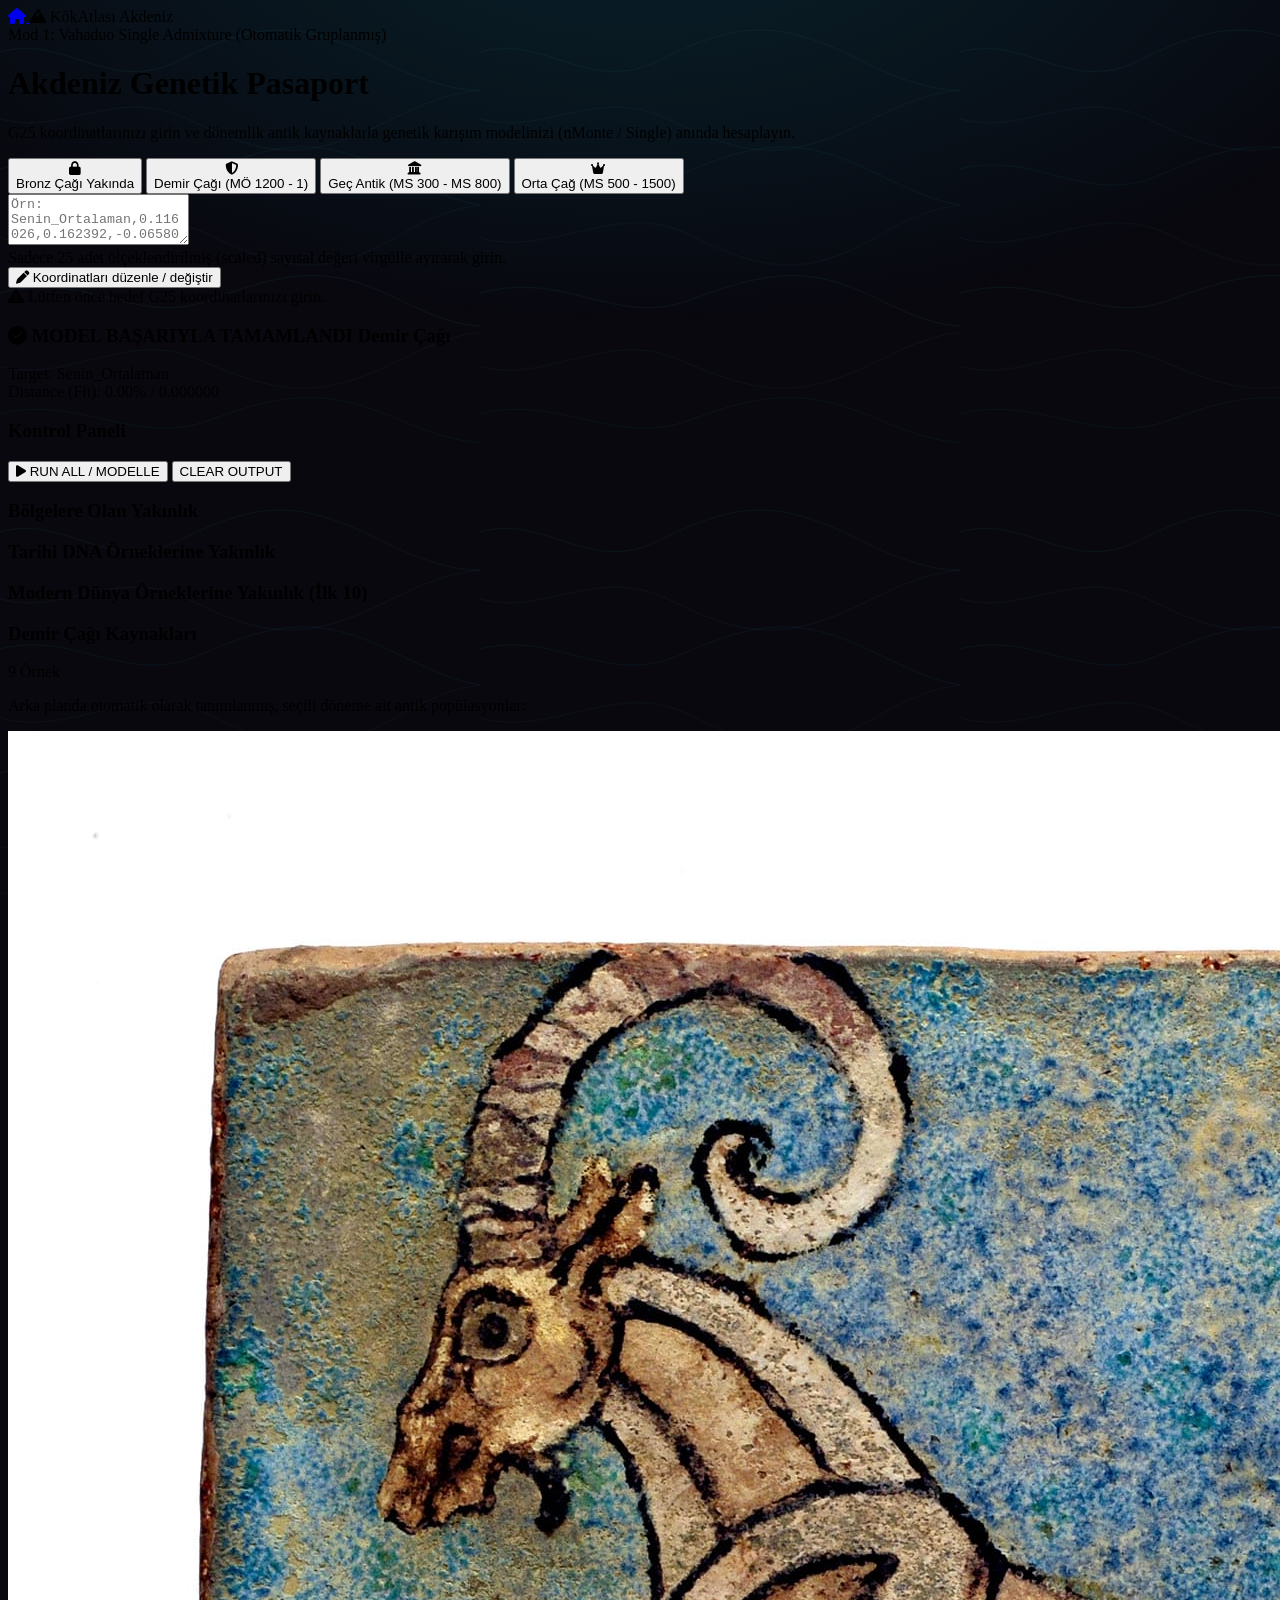
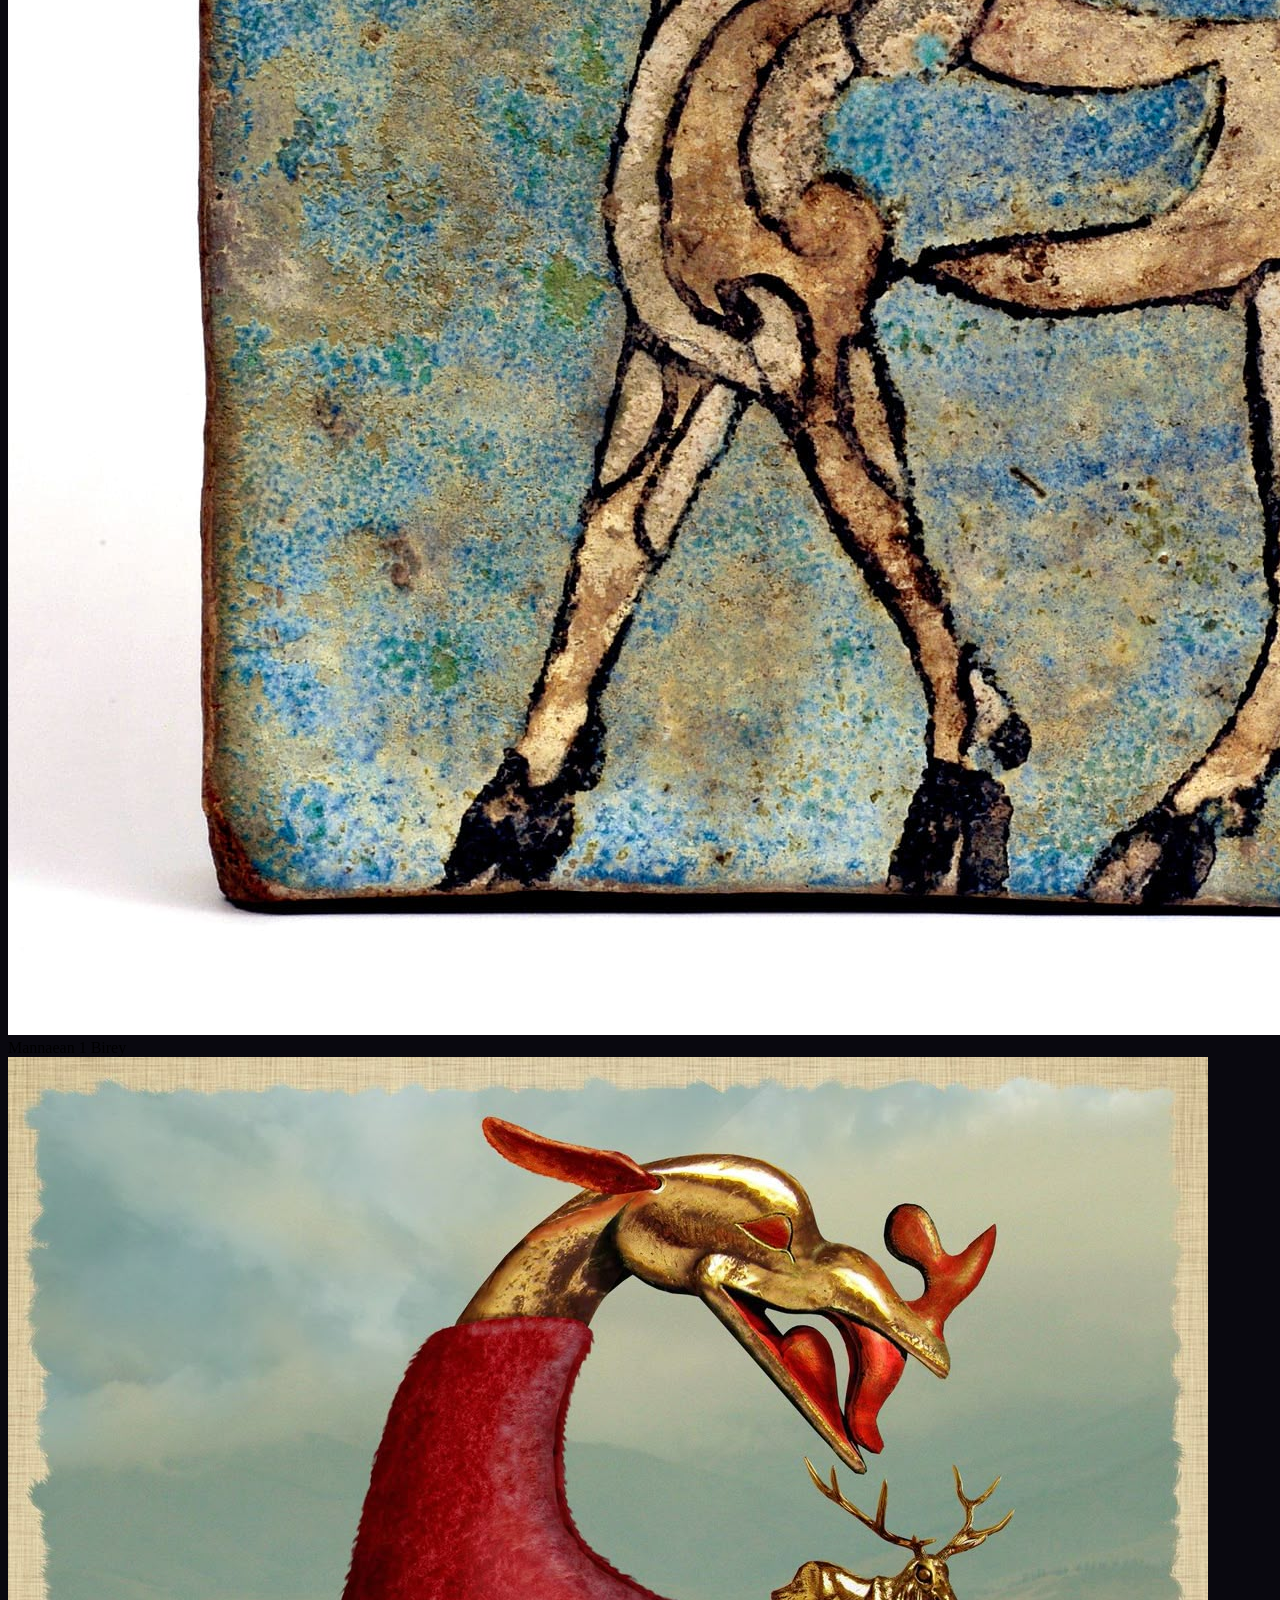
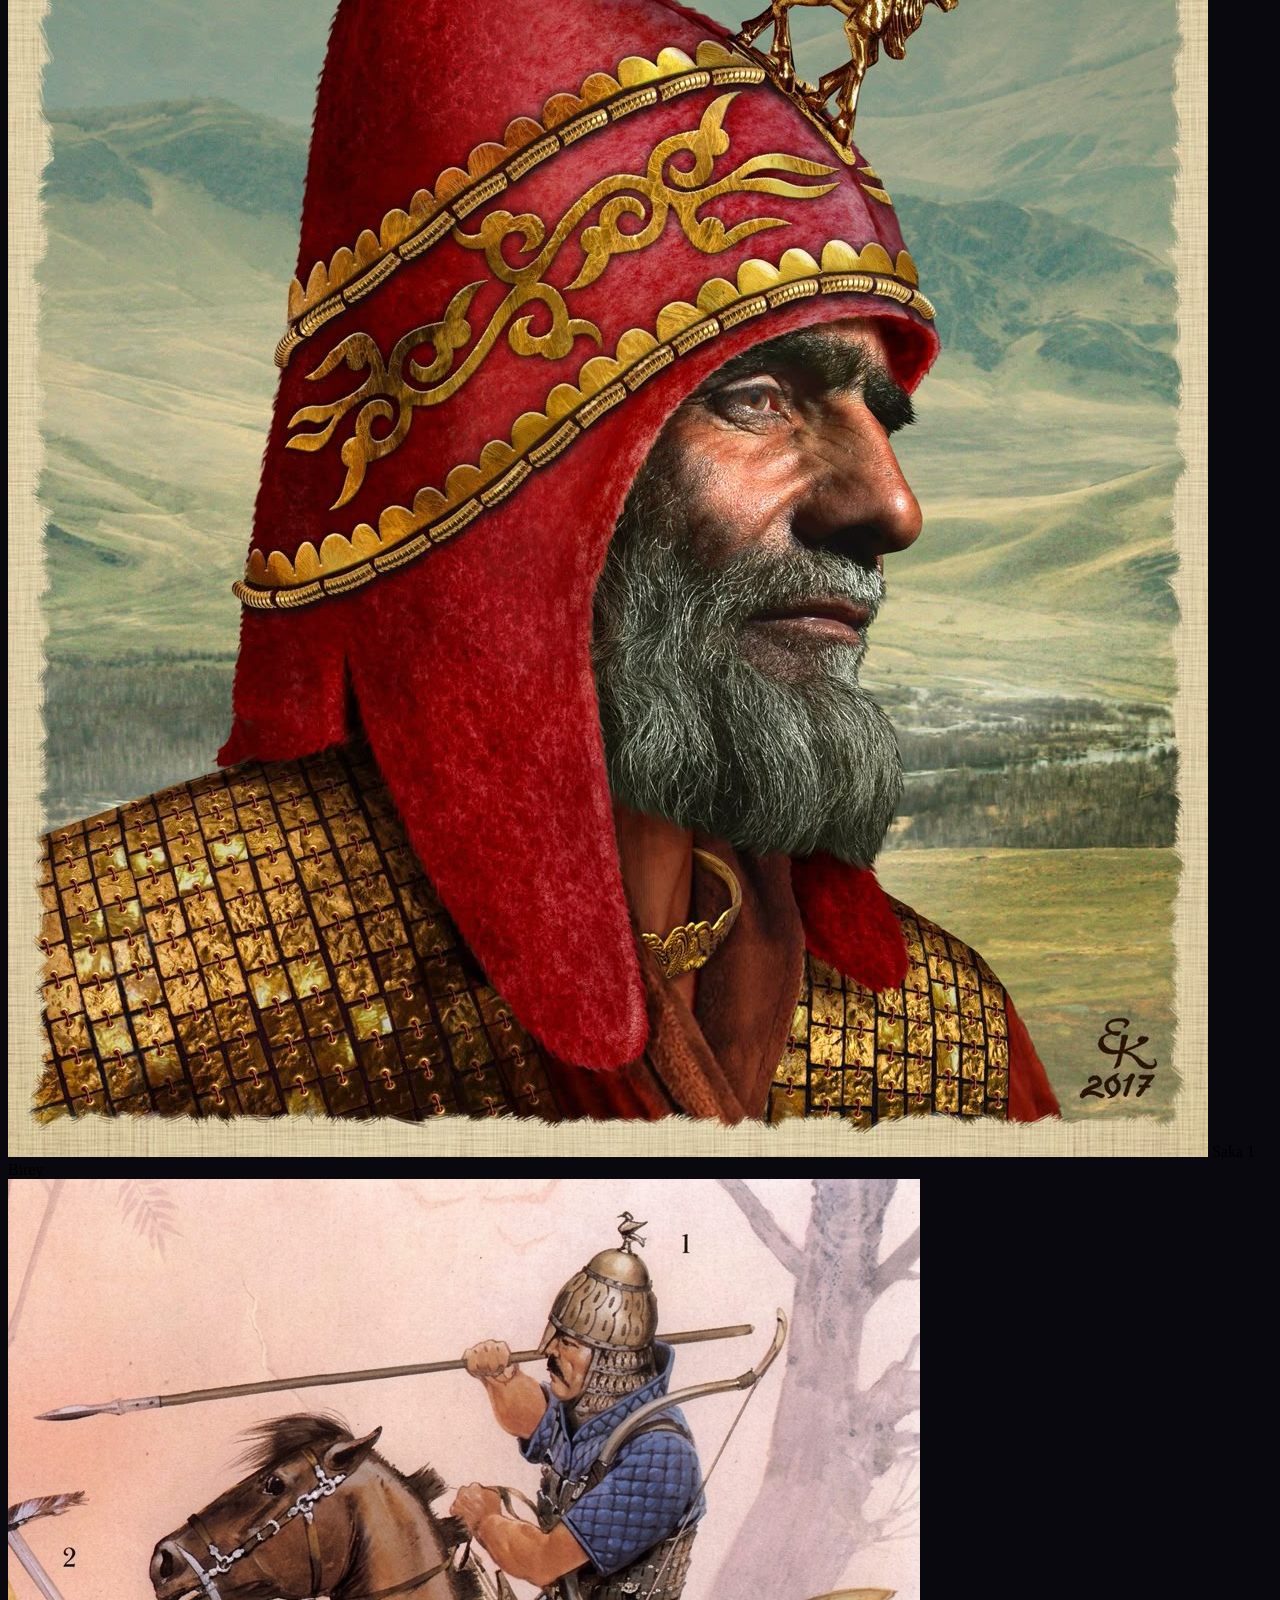
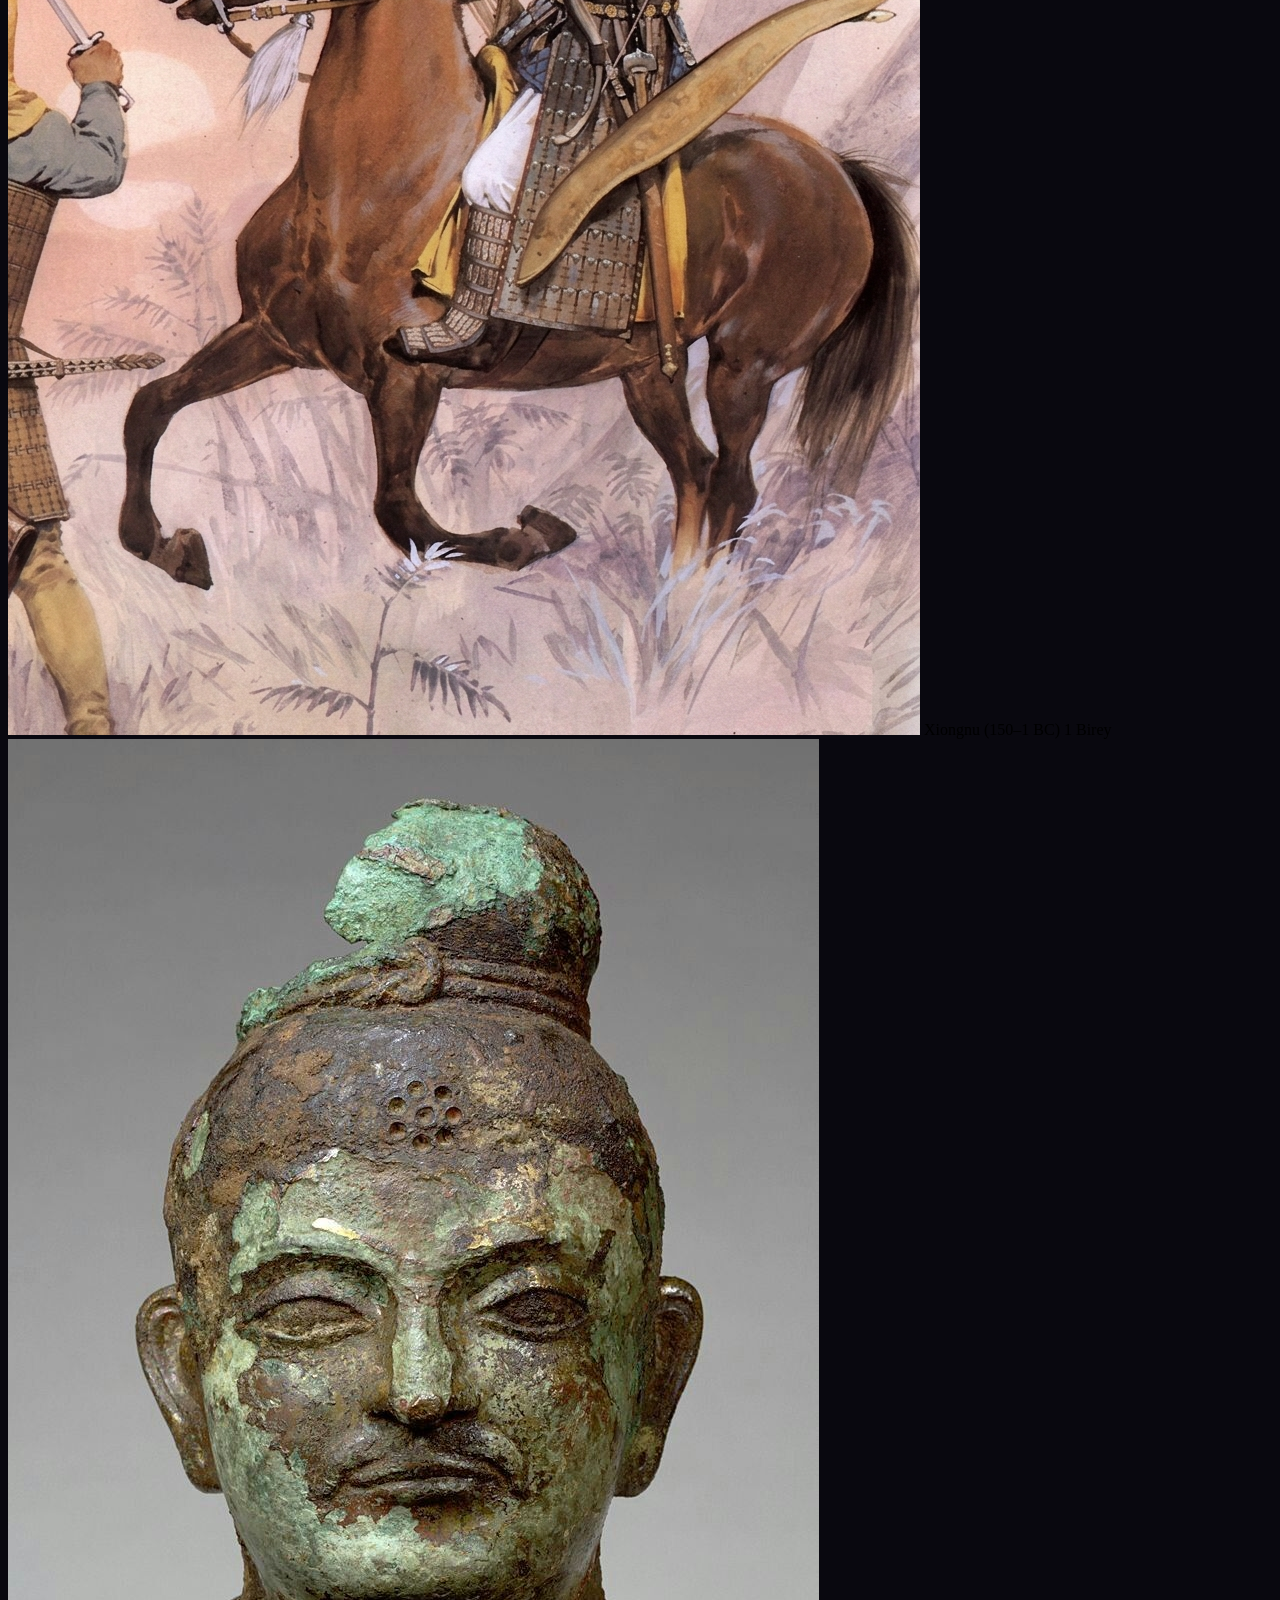
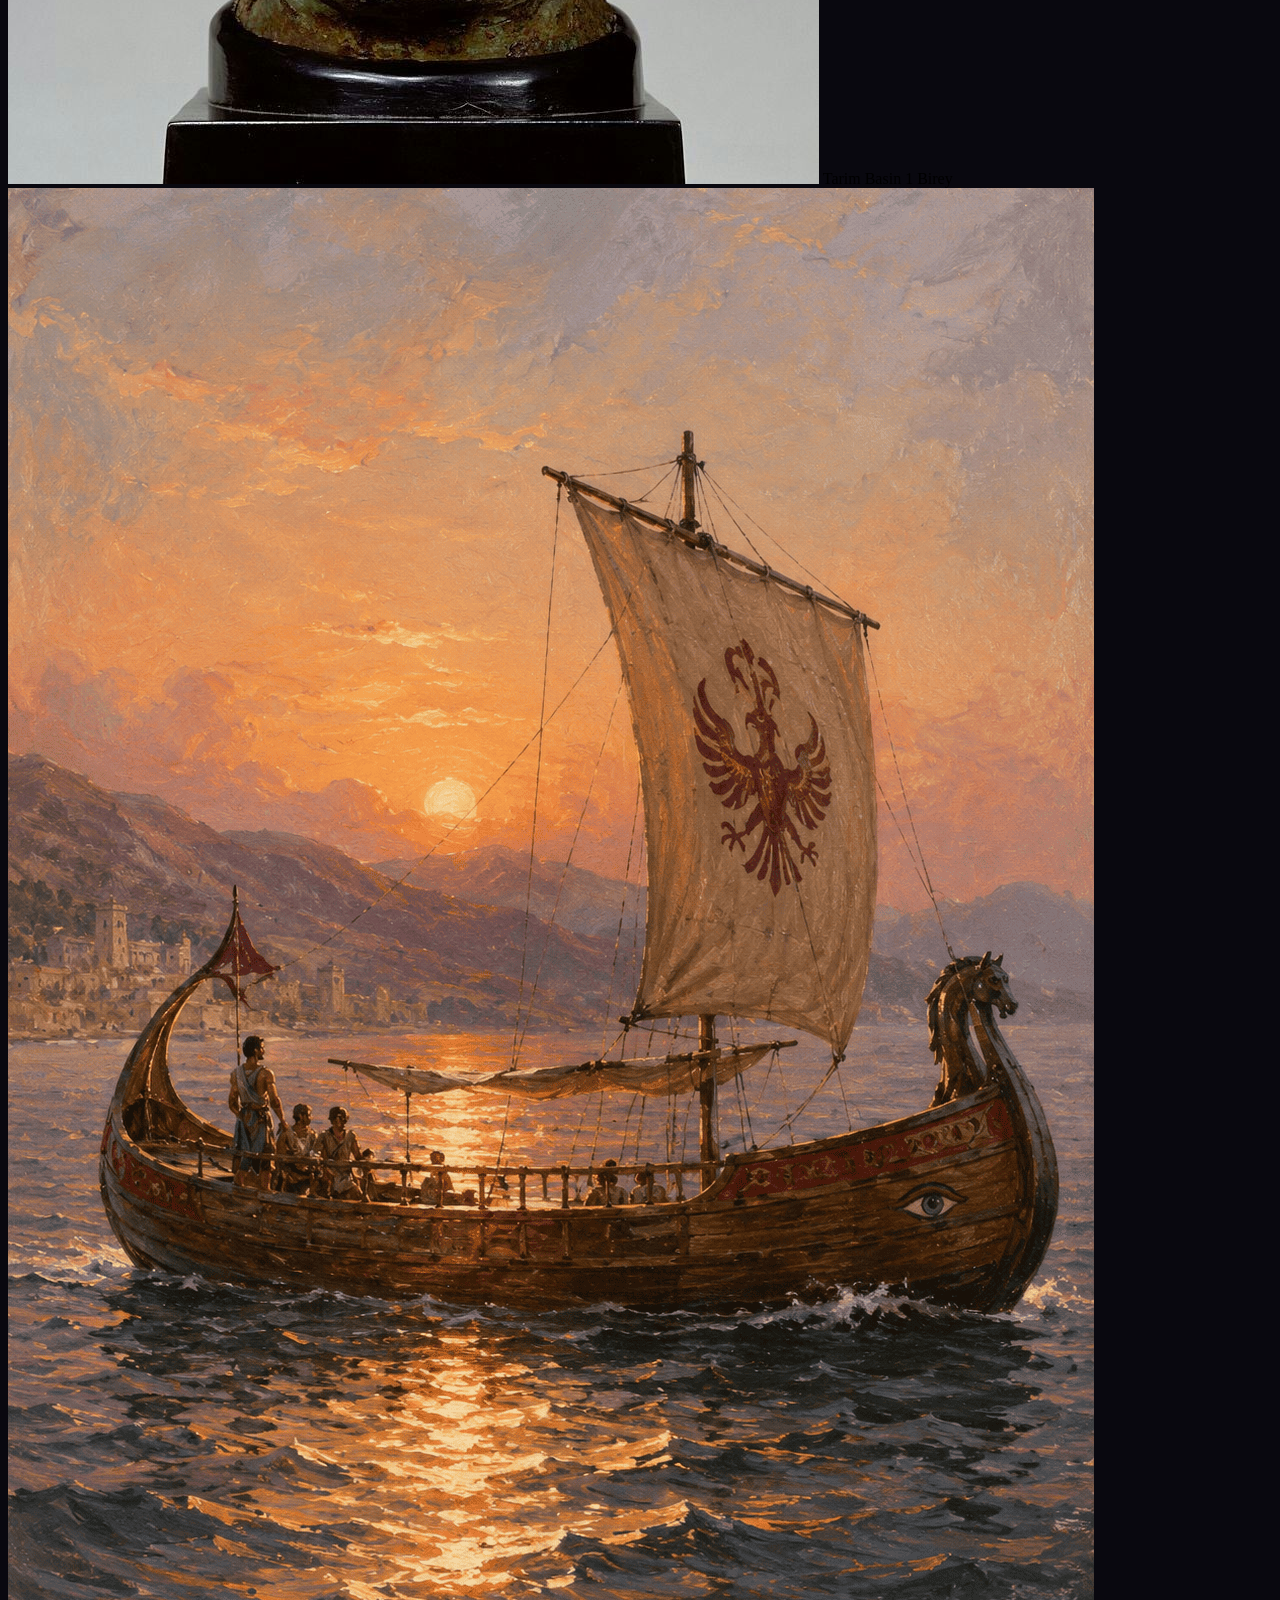
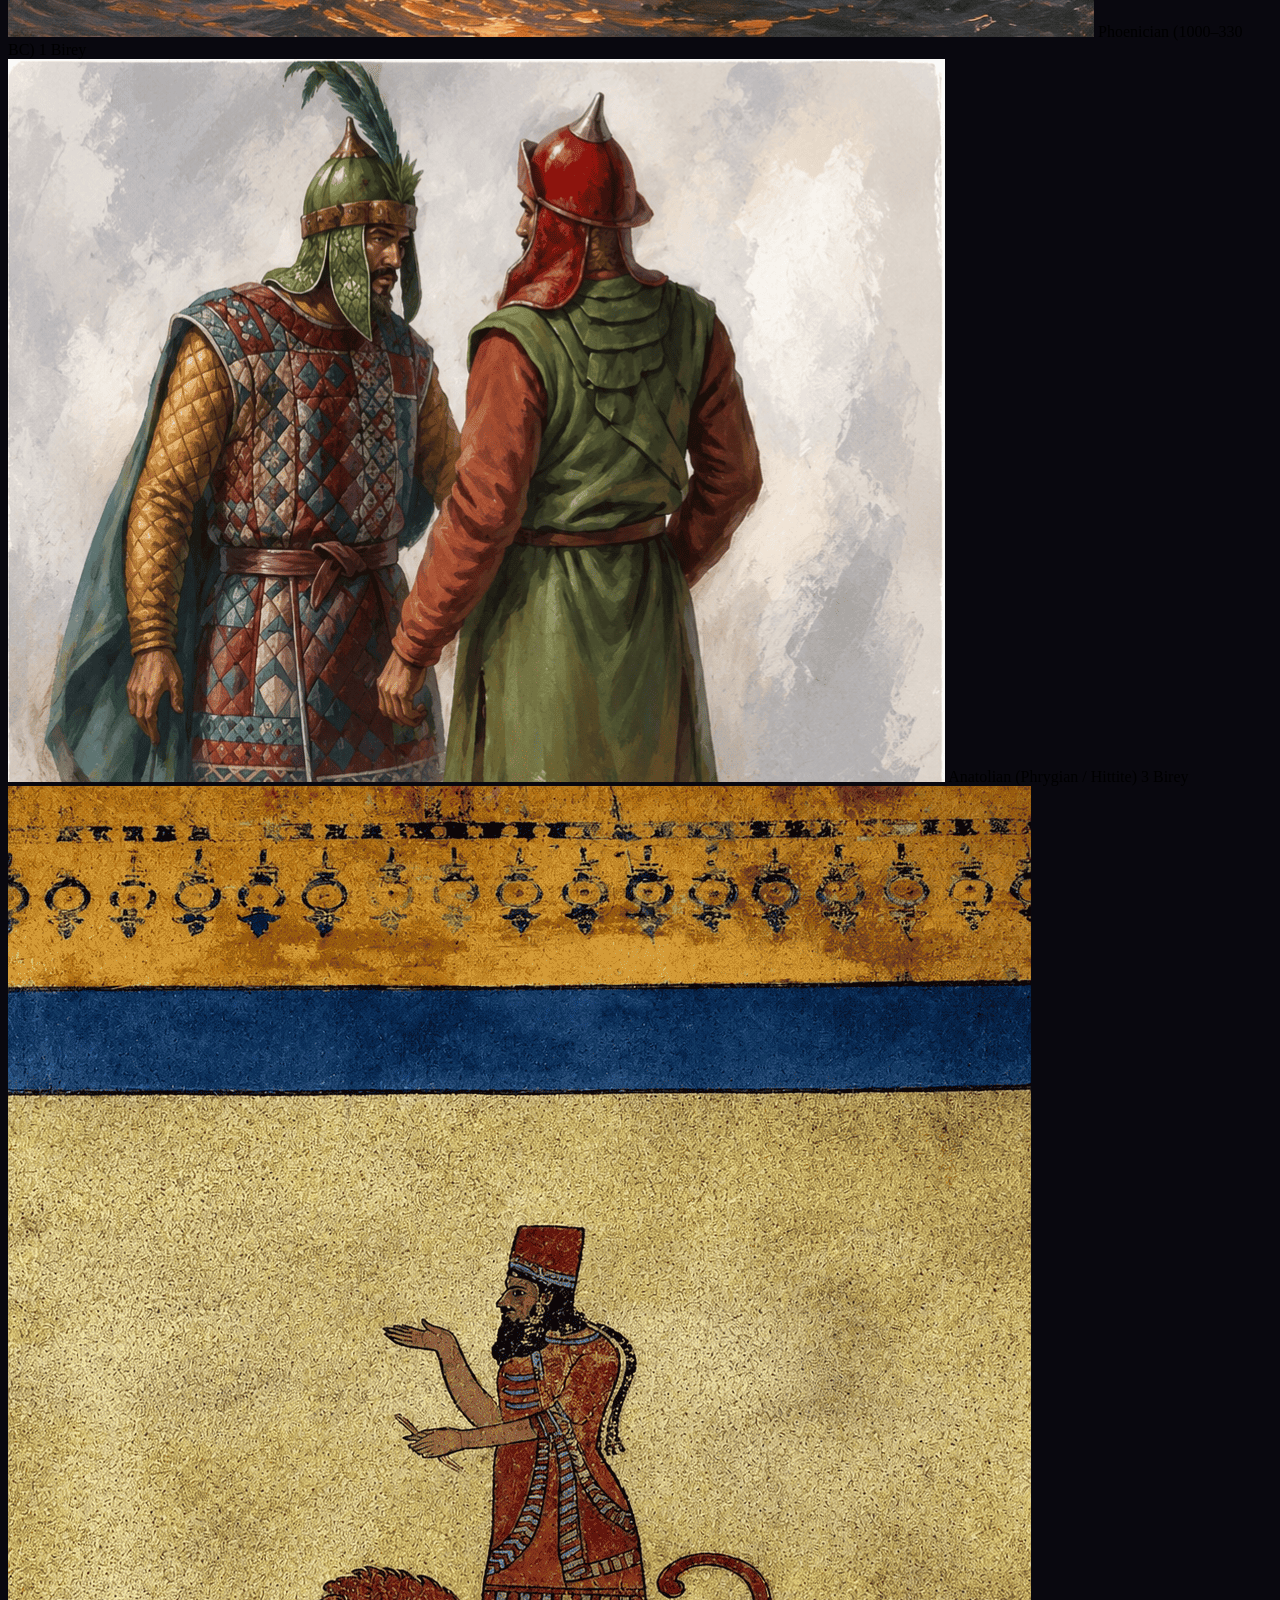
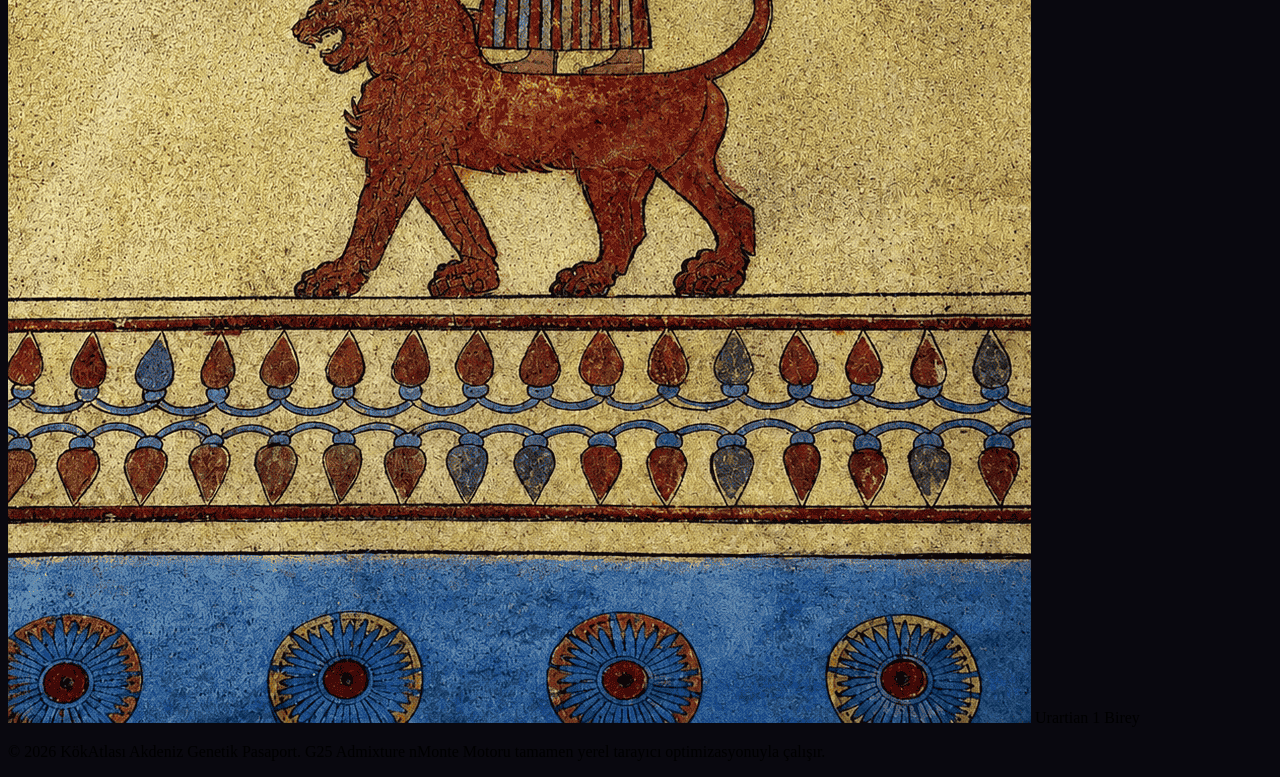
